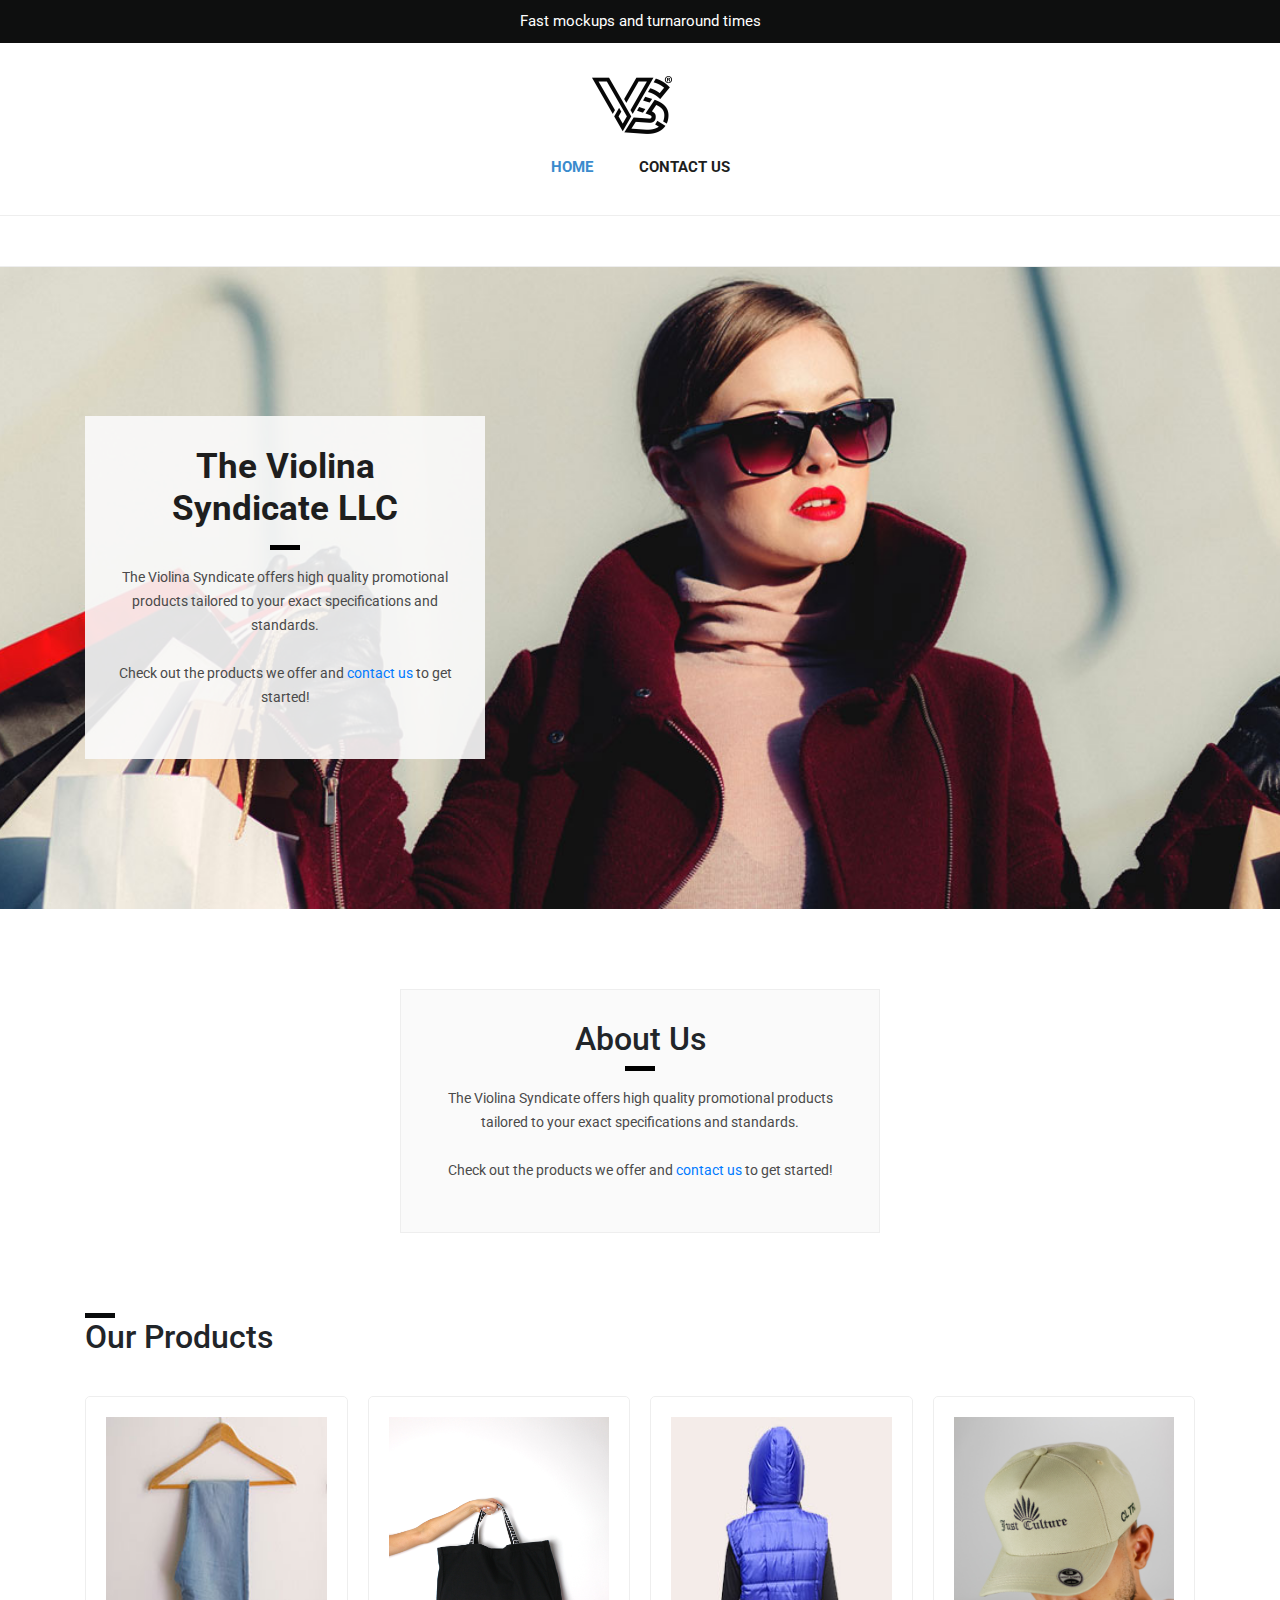
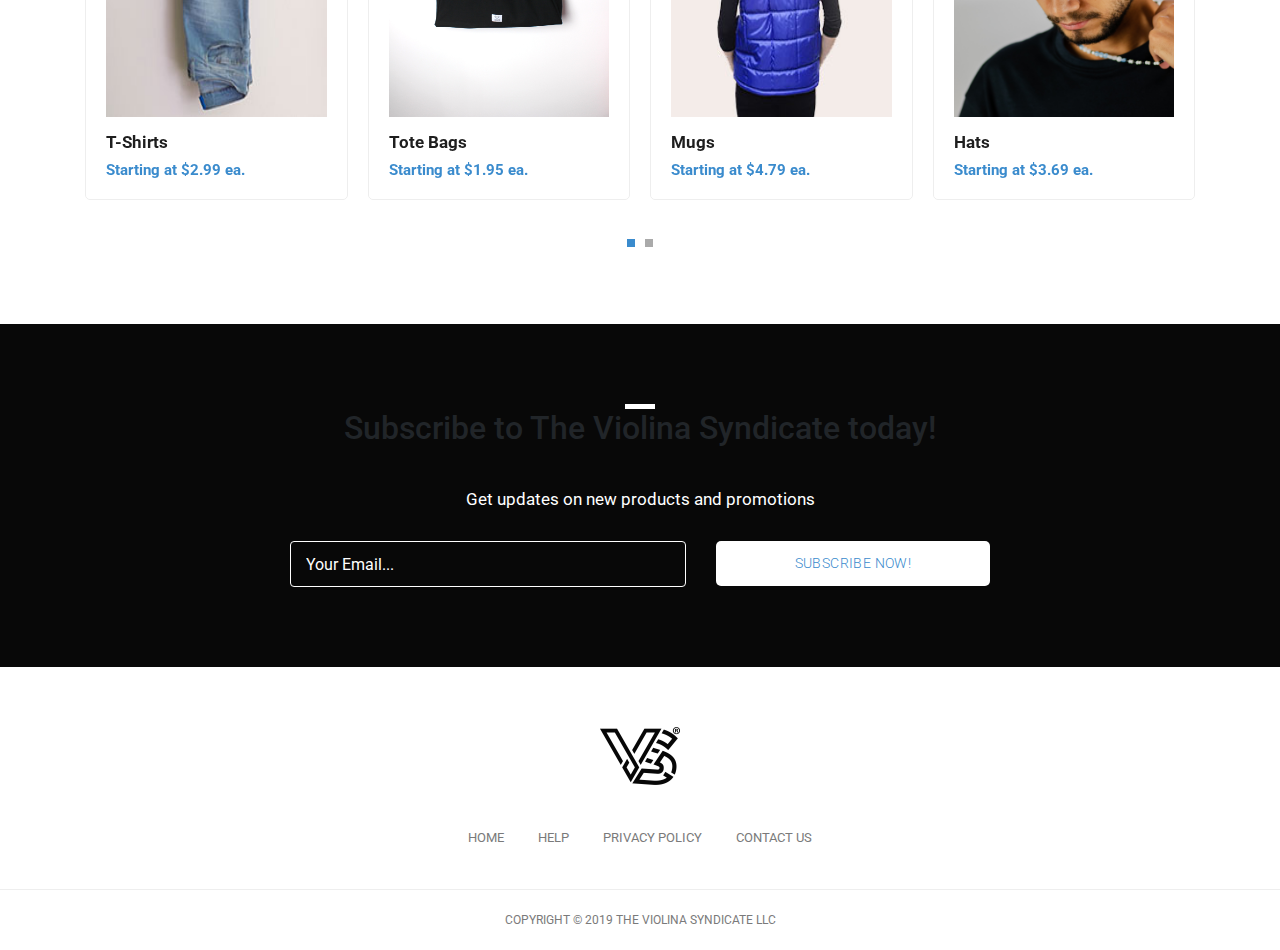
==== index.html @ 686347d3 "created about section" ====
<!DOCTYPE html>
<html lang="en">

  <head>

    <meta charset="utf-8">
    <meta name="viewport" content="width=device-width, initial-scale=1, shrink-to-fit=no">
    <meta name="description" content="">
    <meta name="author" content="">
    <link href="https://fonts.googleapis.com/css?family=Roboto:100,300,400,500,700" rel="stylesheet">

    <title>The Violina Syndicate</title>

    <!-- Bootstrap core CSS -->
    <link href="vendor/bootstrap/css/bootstrap.min.css" rel="stylesheet">


    <!-- Additional CSS Files -->
    <link rel="stylesheet" href="assets/css/fontawesome.css">
    <link rel="stylesheet" href="assets/css/tooplate-main.css">
    <link rel="stylesheet" href="assets/css/owl.css">
<!--
Tooplate 2114 Pixie
https://www.tooplate.com/view/2114-pixie
-->
  </head>

  <body>
    
    <!-- Pre Header -->
    <div id="pre-header">
      <div class="container">
        <div class="row">
          <div class="col-md-12">
            <span>Fast mockups and turnaround times</span>
          </div>
        </div>
      </div>
    </div>

    <!-- Navigation -->
    <nav class="navbar navbar-expand-lg navbar-dark bg-dark static-top">
      <div class="container">
        <a class="navbar-brand" href="#"><img style="width:10; height: auto" class="mb-5" src="assets/images/vslogo.png" alt=""></a>
        <button class="navbar-toggler" type="button" data-toggle="collapse" data-target="#navbarResponsive" aria-controls="navbarResponsive" aria-expanded="false" aria-label="Toggle navigation">
          <span class="navbar-toggler-icon"></span>
        </button>
        <div class="collapse navbar-collapse" id="navbarResponsive">
          <ul class="navbar-nav ml-auto">
            <li class="nav-item active">
              <a class="nav-link" href="index.html">Home
                <span class="sr-only">(current)</span>
              </a>
            </li>
            <li class="nav-item">
              <a class="nav-link" href="contact.html">Contact Us</a>
            </li>
          </ul>
        </div>
      </div>
    </nav>

    <!-- Page Content -->
    <!-- Banner Starts Here -->
    <div class="banner">
      <div class="container">
        <div class="row">
          <div class="col-md-12">
            <div class="caption text-center">
              <h1>The Violina Syndicate LLC</h1>
              <div class="line-dec ml-auto mr-auto"></div>
              <p>The Violina Syndicate offers high quality promotional products tailored to your exact specifications and standards.
              <br><br>Check out the products we offer and <a href="contact.html">contact us</a> to get started!</p>
            </div>
          </div>
        </div>
      </div>
    </div>
    <!-- Banner Ends Here -->

        <!-- About Starts Here -->

    <div class="about-section text-center">
      <h2>About Us</h2>
      <div class="line-dec ml-auto mr-auto"></div>
      <p>The Violina Syndicate offers high quality promotional products tailored to your exact specifications and standards.
      <br><br>Check out the products we offer and <a href="contact.html">contact us</a> to get started!</p>
    </div>

        <!-- About Ends Here -->

    <!-- Featured Starts Here -->
    <div class="featured-items">
      <div class="container">
        <div class="row">
          <div class="col-md-12">
            <div class="section-heading">
              <div class="line-dec"></div>
              <h2>Our Products</h2>
            </div>
          </div>
          <div class="col-md-12">
            <div class="owl-carousel owl-theme">
              <a href="t-shirts.html">
                <div class="featured-item">
                  <img style="height:300px"src="assets/images/item-01.jpg" alt="Item 1">
                  <h4>T-Shirts</h4>
                  <h6>Starting at $2.99 ea.</h6>
                </div>
              </a>
              <a href="tote-bags.html">
                <div class="featured-item">
                  <img src="assets/images/item-02.jpg" alt="Item 2">
                  <h4>Tote Bags</h4>
                  <h6>Starting at $1.95 ea.</h6>
                </div>
              </a>
              <a href="mugs.html">
                <div class="featured-item">
                  <img src="assets/images/item-03.jpg" alt="Item 3">
                  <h4>Mugs</h4>
                  <h6>Starting at $4.79 ea.</h6>
                </div>
              </a>
              <a href="hats.html">
                <div class="featured-item">
                  <img src="assets/images/item-04.jpg" alt="Item 4">
                  <h4>Hats</h4>
                  <h6>Starting at $3.69 ea.</h6>
                </div>
              </a>
              <a href="hoodies.html">
                <div class="featured-item">
                  <img src="assets/images/item-05.jpg" alt="Item 5">
                  <h4>Hoodies</h4>
                  <h6>Starting at $5.29 ea.</h6>
                </div>
              </a>
              <a href="hydro-flasks.html">
                <div class="featured-item">
                  <img src="assets/images/item-06.jpg" alt="Item 6">
                  <h4>Hydro-Flasks</h4>
                  <h6>Starting at $5.29 ea.</h6>
                </div>
              </a>
              <a href="golf-balls.html">
                <div class="featured-item">
                  <img src="assets/images/item-07.jpg" alt="Item 7">
                  <h4>Golf Balls</h4>
                  <h6>Starting at $1.29 ea.</h6>
                </div>
              </a>
              <a href="sunglasses.html">
                <div class="featured-item">
                  <img src="assets/images/item-08.jpg" alt="Item 8">
                  <h4>Sunglasses</h4>
                  <h6>Starting at $0.89 ea.</h6>
                </div>
              </a>
            </div>
          </div>
        </div>
      </div>
    </div>
    <!-- Featred Ends Here -->


    <!-- Subscribe Form Starts Here -->
    <div class="subscribe-form">
      <div class="container">
        <div class="row">
          <div class="col-md-12">
            <div class="section-heading">
              <div class="line-dec"></div>
              <h2>Subscribe to The Violina Syndicate today!</h2>
            </div>
          </div>
          <div class="col-md-8 offset-md-2">
            <div class="main-content">
              <p>Get updates on new products and promotions</p>
              <div class="container">
                <form id="subscribe" action="" method="get">
                  <div class="row">
                    <div class="col-md-7">
                      <fieldset>
                        <input name="email" type="text" class="form-control" id="email" 
                        onfocus="if(this.value == 'Your Email...') { this.value = ''; }" 
                    	onBlur="if(this.value == '') { this.value = 'Your Email...';}"
                    	value="Your Email..." required="false">
                      </fieldset>
                    </div>
                    <div class="col-md-5">
                      <fieldset>
                        <button type="submit" id="form-submit" class="button">Subscribe Now!</button>
                      </fieldset>
                    </div>
                  </div>
                </form>
              </div>
            </div>
          </div>
        </div>
      </div>
    </div>
    <!-- Subscribe Form Ends Here -->


    
    <!-- Footer Starts Here -->
    <div class="footer">
      <div class="container">
        <div class="row">
          <div class="col-md-12">
            <div class="logo">
              <img src="assets/images/vslogo.png" alt="">
            </div>
          </div>
          <div class="col-md-12">
            <div class="footer-menu">
              <ul>
                <li><a href="#">Home</a></li>
                <li><a href="#">Help</a></li>
                <li><a href="#">Privacy Policy</a></li>
                <li><a href="contact.html">Contact Us</a></li>
              </ul>
            </div>
          </div>
        </div>
      </div>
    </div>
    <!-- Footer Ends Here -->


    <!-- Sub Footer Starts Here -->
    <div class="sub-footer">
      <div class="container">
        <div class="row">
          <div class="col-md-12">
            <div class="copyright-text">
              <p>Copyright &copy; 2019 The Violina Syndicate LLC
            </div>
          </div>
        </div>
      </div>
    </div>
    <!-- Sub Footer Ends Here -->


    <!-- Bootstrap core JavaScript -->
    <script src="vendor/jquery/jquery.min.js"></script>
    <script src="vendor/bootstrap/js/bootstrap.bundle.min.js"></script>


    <!-- Additional Scripts -->
    <script src="assets/js/custom.js"></script>
    <script src="assets/js/owl.js"></script>


    <script language = "text/Javascript"> 
      cleared[0] = cleared[1] = cleared[2] = 0; //set a cleared flag for each field
      function clearField(t){                   //declaring the array outside of the
      if(! cleared[t.id]){                      // function makes it static and global
          cleared[t.id] = 1;  // you could use true and false, but that's more typing
          t.value='';         // with more chance of typos
          t.style.color='#fff';
          }
      }
    </script>


  </body>

</html>
---- assets/css/tooplate-main.css ----
/* 

Tooplate 2114 Pixie

https://www.tooplate.com/view/2114-pixie

*/

body {
	font-family: 'Roboto', sans-serif;
	transition: all 0.5s;
}
p {
	margin-bottom: 0px;
	font-size: 14px;
	color: #4a4a4a;
	line-height: 24px;
}
a {
	text-decoration: none!important;
}

.copyright-text {
	text-transform: uppercase;
}

.main-button a {
	background-color: #3a8bcd;
	border-radius: 5px;
	padding: 10px 15px;
	display: inline-block;
	color: #fff;
	font-size: 14px;
	text-transform: uppercase;
	font-weight: 300;
	letter-spacing: 0.4px;
	text-decoration: none;
	transition: all 0.5s;
}
.main-button a:hover {
	opacity: 0.7;
}
.section-heading {
	margin-top: 80px;
	margin-bottom: 40px;
}
.section-heading .line-dec {
	width: 30px;
	height: 5px;
	background-color: #090b0c;
}
.section-heading h1 {
	font-size: 22px;
	font-weight: 700;
	color: #1e1e1e;
	margin-top: 15px;
}

/* Pre Header Style */
#pre-header {
	background-color: #0e0f0f;
	text-align: center;
}
#pre-header span {
	color: #fff;
	font-size: 15px;
	padding: 10px 0px;
	display: inline-block;
}

/* Header Style */
.navbar .navbar-brand {
	text-align: center;
	width: 100%;
	position: relative;
	padding: 25px 0px;
}
.bg-dark {
	background-color: #fff!important;
	border-bottom: 1px solid #eee;
}
#navbarResponsive {
	z-index: 999;
	position: absolute;
	left: 50%;
	top: 105px;
	transform: translateX(-50%);
}
.navbar-dark .navbar-nav .nav-item {
	margin: 0px 15px;
}
.navbar-dark .navbar-nav .nav-link {
	text-transform: uppercase;
	font-size: 15px;
	font-weight: 700;
	color: #1e1e1e;
	transition: all 0.5s;
}
.navbar-dark .navbar-nav .nav-link:hover,
.navbar-dark .navbar-nav .active>.nav-link,
.navbar-dark .navbar-nav .nav-link.active,
.navbar-dark .navbar-nav .nav-link.show,
.navbar-dark .navbar-nav .show>.nav-link {
	color: #3a8bcd;
}
.navbar:after {
	width: 100%;
	height: 1px;
	background-color: #eee;
	content: '';
	position: absolute;
	left: 0;
	bottom: -52px;
}
.navbar-dark .navbar-toggler-icon {
	background-image: none;
}
.navbar-dark .navbar-toggler {
	border-color: #3a8bcd;
	background-color: #3a8bcd;	
	height: 50px;
	outline: none;
}
.navbar-dark .navbar-toggler-icon:after {
	content: '\f0c9';
	color: #FFF;
	font-size: 22px;
	line-height: 30px;
	font-family: 'FontAwesome';
}
/* Banner Style */
.banner {
	margin-top: 50px;
	background-image: url(../images/banner-bg.jpg);
	background-size: cover;
	background-repeat: no-repeat;
	padding: 150px 0px;
	background-position: center center;
}
.banner .caption {
	background-color: rgba(250,250,250,0.9);
	padding: 30px;
	max-width: 400px;
}
.banner .caption h1 {
	margin-top: 0px;
	margin-bottom: 15px;
	font-size: 35px;
	font-weight: 700;
	color: #1e1e1e;

}
.banner .caption .line-dec {
	width: 30px;
	height: 5px;
	background-color: #000000;

}
.banner .caption p {
	margin-top: 15px;
	margin-bottom: 20px;
}

/* About Style */
.about-section {
	background-color: rgba(248, 248, 248, 0.7);
	padding: 30px;
	margin-right: 400px;
	margin-left: 400px;
	margin-top: 80px;
	border: 1px solid #eee;
}
.about-section h1 {
	margin-top: 0px;
	margin-bottom: 15px;
	font-size: 35px;
	font-weight: 700;
	color: #1e1e1e;

}
.about-section .line-dec {
	width: 30px;
	height: 5px;
	background-color: #000000;

}
.about-section p {
	margin-top: 15px;
	margin-bottom: 20px;
}

/* Featured Style */
.featured-items {
	margin-bottom: 70px;
}
.featured-item {
	border-radius: 5px;
	border: 1px solid #eee;
	padding: 20px;
	transition: all 0.5s;
}
.featured-item:hover {
	opacity: 0.9;
}
.featured-item img {
	width: 230px;
	height:300px
}
.featured-item h4 {
	font-size: 17px;
	font-weight: 700;
	color: #1e1e1e;
	margin-top: 15px;
	transition: all 0.5s;
}
.featured-item:hover h4 {
	color: #3a8bcd;
}
.featured-item h6 {
	color: #3a8bcd;
	font-size: 15px;
	font-weight: 700;
	margin-bottom: 0px;
}
.owl-theme .owl-dots {
	text-align: center;
	margin-top: 30px;
}
.owl-theme .owl-dots .owl-dot {
	outline: none;
}
.owl-theme .owl-dots .active span {
	background-color: #3a8bcd!important;
}
.owl-theme .owl-dots .owl-dot span {
	background-color: #aaa;
	width: 8px;
	height: 8px;
	display: inline-block;
	margin: 0px 5px;
	outline: none;
}



/* Subscribe Style */
.subscribe-form {
	background-color: #080808;
	padding: 80px 0px;
	text-align: center;
}
.subscribe-form .section-heading  {
	margin-top: 0px;
}
.subscribe-form .section-heading h1 {
	color: #fff;
}
.subscribe-form .section-heading .line-dec {
	background-color: #fff;
	margin: 0 auto;
}
.subscribe-form .main-content p {
	font-size: 17px;
	color: #fff;
	margin-bottom: 30px;
}
.subscribe-form .main-content form  {
	color: #fff;
	display: inline;
}
.subscribe-form .main-content form input {
	display: inline;
}
.subscribe-form .main-content form input {
	width: 100%;
	height: 46px;
	border: 1px solid #fff;
	background-color: transparent;
	padding-left: 15px;
	color: #fff;
	outline: none;
}
.subscribe-form .main-content form button:focus {
	color: #fff!important;
}
.subscribe-form .main-content form button {
	width: 100%;
	height: 45px;
	cursor: pointer;
	background-color: #fff;
	outline: none;
	border-radius: 5px;
	padding: 10px 15px;
	display: inline-block;
	color: #3a8bcd;
	font-size: 14px;
	text-transform: uppercase;
	font-weight: 300;
	letter-spacing: 0.4px;
	text-decoration: none;
	transition: all 0.5s;
	box-shadow: none;
	border: none;
}


/* Footer Style */
.footer {
	text-align: center;
}
.footer ul {
	padding: 0px;
	margin: 0px;
}
.footer ul li {
	list-style: none;
	display: inline-block;
}
.footer .logo img {
	max-width: 100%;
	margin-top: 60px;
	margin-bottom: 40px;
}
.footer .footer-menu {
	margin-bottom: 40px;
}
.footer .footer-menu ul li {
	margin: 0px 15px;
}
.footer .footer-menu a {
	font-size: 13px;
	color: #7a7a7a;
	text-transform: uppercase;
	transition: all 0.5s;
}
.footer .footer-menu a:hover {
	color: #3a8bcd;
	text-decoration: none;
}
.footer .social-icons {
	margin-bottom: 60px;
}
.footer .social-icons ul li {
	margin: 0px 10px;
}
.footer .social-icons a {
	width: 32px;
	height: 32px;
	color: #fff;
	background-color: #aaa;
	text-align: center;
	display: inline-block;
	line-height: 33px;
	border-radius: 50%;
	font-size: 13px;
	transition: all 0.5s;
}
.footer .social-icons a:hover {
	background-color: #3a8bcd;
}

/* Sub Footer Style */
.sub-footer {
	border-top: 1px solid #eee;
	text-align: center;
}
.sub-footer p {
	font-size: 12px;
	color: #7a7a7a;
	line-height: 60px;
}
.sub-footer a {
	color: #3a8bcd;
	text-decoration: none;
}

/* Featured Page Style */
.featured-page {
	margin-top: 130px;
	margin-bottom: 40px;
}
.featured-page .section-heading {
	margin-top: 0px;
	margin-bottom: 0px;
}
.featured-page #filters {
	margin-top: 15px;
	text-align: right;
}
.featured .featured-item {
	margin-bottom: 30px;
	text-decoration: none;
}
.featured .featured-item h4 {
	transition: all 0.5s;
}
.featured .featured-item:hover h4 {
	color: #3a8bcd;
}
#filter button {
	outline: none;
}
#filter .btn-primary.focus,
.btn-primary:focus {
	color: #3a8bcd!important;
	box-shadow: none!important;
}
#filters .btn-primary {
	color: #1e1e1e;
	border: none;
	font-size: 15px;
	font-weight: 700;
	background-color: transparent;
}
/* Isotope Transitions
------------------------------- */
.isotope,
.isotope .item {
  -webkit-transition-duration: 0.8s;
     -moz-transition-duration: 0.8s;
      -ms-transition-duration: 0.8s;
       -o-transition-duration: 0.8s;
          transition-duration: 0.8s;
}

.isotope {
  -webkit-transition-property: height, width;
     -moz-transition-property: height, width;
      -ms-transition-property: height, width;
       -o-transition-property: height, width;
          transition-property: height, width;
}

.isotope .item {
  -webkit-transition-property: -webkit-transform, opacity;
     -moz-transition-property:    -moz-transform, opacity;
      -ms-transition-property:     -ms-transform, opacity;
       -o-transition-property:         top, left, opacity;
          transition-property:         transform, opacity;
}

.page-navigation ul {
	text-align: center;
	border-top: 1px solid #eee;
	padding: 30px  0px 0px 0px;
	margin: 0px 0px 80px 0px;
}
.page-navigation ul li {
	display: inline-block;
}
.page-navigation ul li a {
	width: 40px;
	height: 40px;
	display: inline-block;
	text-align: center;
	line-height: 38px;
	border: 1px solid #eee;
	border-radius: 5px;
	font-weight: 700;
	color: #1e1e1e;
	font-size: 15px;
	text-decoration: none;
	transition: all 0.5s;
}
.page-navigation ul li a:hover,
.page-navigation ul li.current-page a {
	background-color: #3a8bcd;
	border-color: #3a8bcd;
	color: #fff;
}



/* Single Product Style */
.single-product .product-slider {
	padding: 20px;
	border: 1px solid #eee!important;
	border-radius: 5px;
}
.flexslider {
	border: none!important;
}
#carousel {
	margin-top: 20px;
}
#carousel .slides li {
	width: 120px!important;
}

#carousel .slides img {
	width: 120px!important;
	height: 180px;
}

.single-product .right-content h4 {
	font-size: 17px;
	font-weight: 700;
	margin-top: 0px;
}
.single-product .right-content h6 {
	color: #3a8bcd;
	font-size: 17px;
	font-weight: 700;
	margin-top: 10px;
}
.single-product .right-content p {
	margin-top: 20px;
	margin-bottom: 30px;
	width: 400px
}
.single-product .right-content span {
	font-size: 14px;
	color: #3a8bcd;
	font-weight: 500;
	display: inline-block;
	margin-bottom: 15px;
}
.single-product .right-content label {
	font-size: 14px;
	color: #4a4a4a;
}
.single-product .right-content .quantity-text {
	margin-left: 10px;
	width: 44px;
	height: 44px;
	line-height: 42px;
	font-size: 14px;
	font-weight: 700;
	color: #4a4a4a;
	display: inline-block;
	text-align: center;
	outline: none;
	border: 1px solid #eee;
}
.single-product .right-content .button {
	margin-left: 15px;
	cursor: pointer;
	background-color: #3a8bcd;
	outline: none;
	border-radius: 5px;
	padding: 10px 15px;
	display: inline-block;
	color: #fff;
	font-size: 14px;
	text-transform: uppercase;
	font-weight: 300;
	letter-spacing: 0.4px;
	text-decoration: none;
	transition: all 0.5s;
	box-shadow: none;
	border: none;
}
.single-product .right-content .down-content span {
	margin-bottom: 0px;
	display: inline-block;
	margin-left: 8px;
	color: #aaa;
}
.single-product .right-content .down-content span a {
	color: #aaa;
	font-weight: 400;
	margin-left: 4px;
	transition: all 0.5s;
}
.single-product .right-content .down-content span a:hover {
	color: #3a8bcd;
}
.single-product .right-content .down-content span a:hover i {
	background-color: #3a8bcd;
}
.single-product .right-content .down-content span a i {
	transition: all 0.5s;
	background-color: #aaa;
	width: 26px;
	height: 26px;
	display: inline-block;
	text-align: center;
	line-height: 26px;
	border-radius: 50%;
	color: #fff;
	font-size: 12px;
	margin-right: 5px;
}
.single-product .right-content .down-content .categories {
	border-top: 1px solid #eee;
	margin-top: 30px;
	padding: 10px 0px;
}
.single-product .right-content .down-content .share {
	border-top: 1px solid #eee;
	padding: 10px 0px;
}
.single-product .right-content .down-content h6 {
	font-size: 14px;
	color: #4a4a4a;
	font-weight: 400;
}



/* About Us Style */
.about-page {
	margin-top: 50px;
    margin-bottom: 80px;
}
.about-page .right-content h4 {
	font-size: 17px;
	font-weight: 700;
	margin-top: 0px;
	margin-bottom: 20px;
}
.about-page .left-image img {
	max-width: 100%;
}
.about-page .right-content span {
	display: inline-block;
	margin-left: 8px;
}
.about-page .right-content span a i {
	transition: all 0.5s;
	background-color: #aaa;
	width: 26px;
	height: 26px;
	display: inline-block;
	text-align: center;
	line-height: 26px;
	border-radius: 50%;
	color: #fff;
	font-size: 12px;
	margin-right: 5px;
}
.about-page .right-content .share {
	margin-top: 20px;
	border-top: 1px solid #eee;
	padding: 15px 0px;
}
.about-page .right-content h6 {
	font-size: 14px;
	color: #4a4a4a;
	font-weight: 400;
}
.about-page .right-content span a:hover i {
	background-color: #3a8bcd;
}




/* Contact Page Style */
.contact-page {
	margin-top: 50px;
    margin-bottom: 80px;
}
.contact-page .right-content input,
.contact-page .right-content textarea {
	border-radius: 0px;
	outline: none;
	box-shadow: none;
	font-size: 14px;
	margin-bottom: 30px;
}
.contact-page .right-content input {
	height: 44px;
	line-height: 44px;
}
.contact-page .right-content textarea {
	height: 200px;
	max-height: 280px;
}
.contact-page .right-content span {
	display: inline-block;
	margin-left: 8px;
}
.contact-page .right-content span a i {
	transition: all 0.5s;
	background-color: #aaa;
	width: 26px;
	height: 26px;
	display: inline-block;
	text-align: center;
	line-height: 26px;
	border-radius: 50%;
	color: #fff;
	font-size: 12px;
	margin-right: 5px;
}
.contact-page .right-content .share {
	margin-top: 30px;
	border-top: 1px solid #eee;
	padding: 15px 0px;
}
.contact-page .right-content h6 {
	font-size: 14px;
	color: #4a4a4a;
	font-weight: 400;
}
.contact-page .right-content span a:hover i {
	background-color: #3a8bcd;
}
.contact-page .right-content .button {
	cursor: pointer;
	background-color: #3a8bcd;
	outline: none;
	border-radius: 5px;
	padding: 10px 15px;
	display: inline-block;
	color: #fff;
	font-size: 14px;
	text-transform: uppercase;
	font-weight: 300;
	letter-spacing: 0.4px;
	text-decoration: none;
	transition: all 0.5s;
	box-shadow: none;
	border: none;
}






/* Responsive Style */
@media (max-width: 991px) {

	.banner {
		border-top: none;
		margin-top: 0px;
	}
	.navbar .navbar-brand {
		width: auto;
	}
	.navbar:after {
		display: none;
	}
	#navbarResponsive {
	    z-index: 99999;
	    position: absolute;
	    top: 96px;
	    width: 100%;
	    text-align: center;
	    background-color: rgba(250,250,250,0.95);
	    box-shadow: 0px 10px 10px rgba(0,0,0,0.1);
	}
	.navbar-dark .navbar-nav .nav-item {
		border-bottom: 1px solid #eee;
	}
	.navbar-dark .navbar-nav .nav-item:last-child {
		border-bottom: none;
	}
	.navbar-dark .navbar-nav .nav-link {
		padding: 15px 0px;
	}
	.featured-page #filters {
		text-align: right;
	} 
	.single-product .right-content {
		margin-top: 30px;
	}
	.about-page .right-content {
		margin-top: 30px;
	}
	.contact-page .right-content {
		margin-top: 30px;
	}
	.contact-page .right-content .col-md-6,
	.contact-page .right-content .col-md-12 {
		padding: 0px;
	}
	.featured-page {
		margin-top: 80px;
	}
	.about-page,
	.contact-page {
		margin-top: 0px;
	}

}

@media (max-width: 767px) {

	.subscribe-form .main-content form input.button {
		margin-top: 20px;
	}
	.featured-page #filters {
		margin-top: 15px;
		text-align: left;
	} 

}
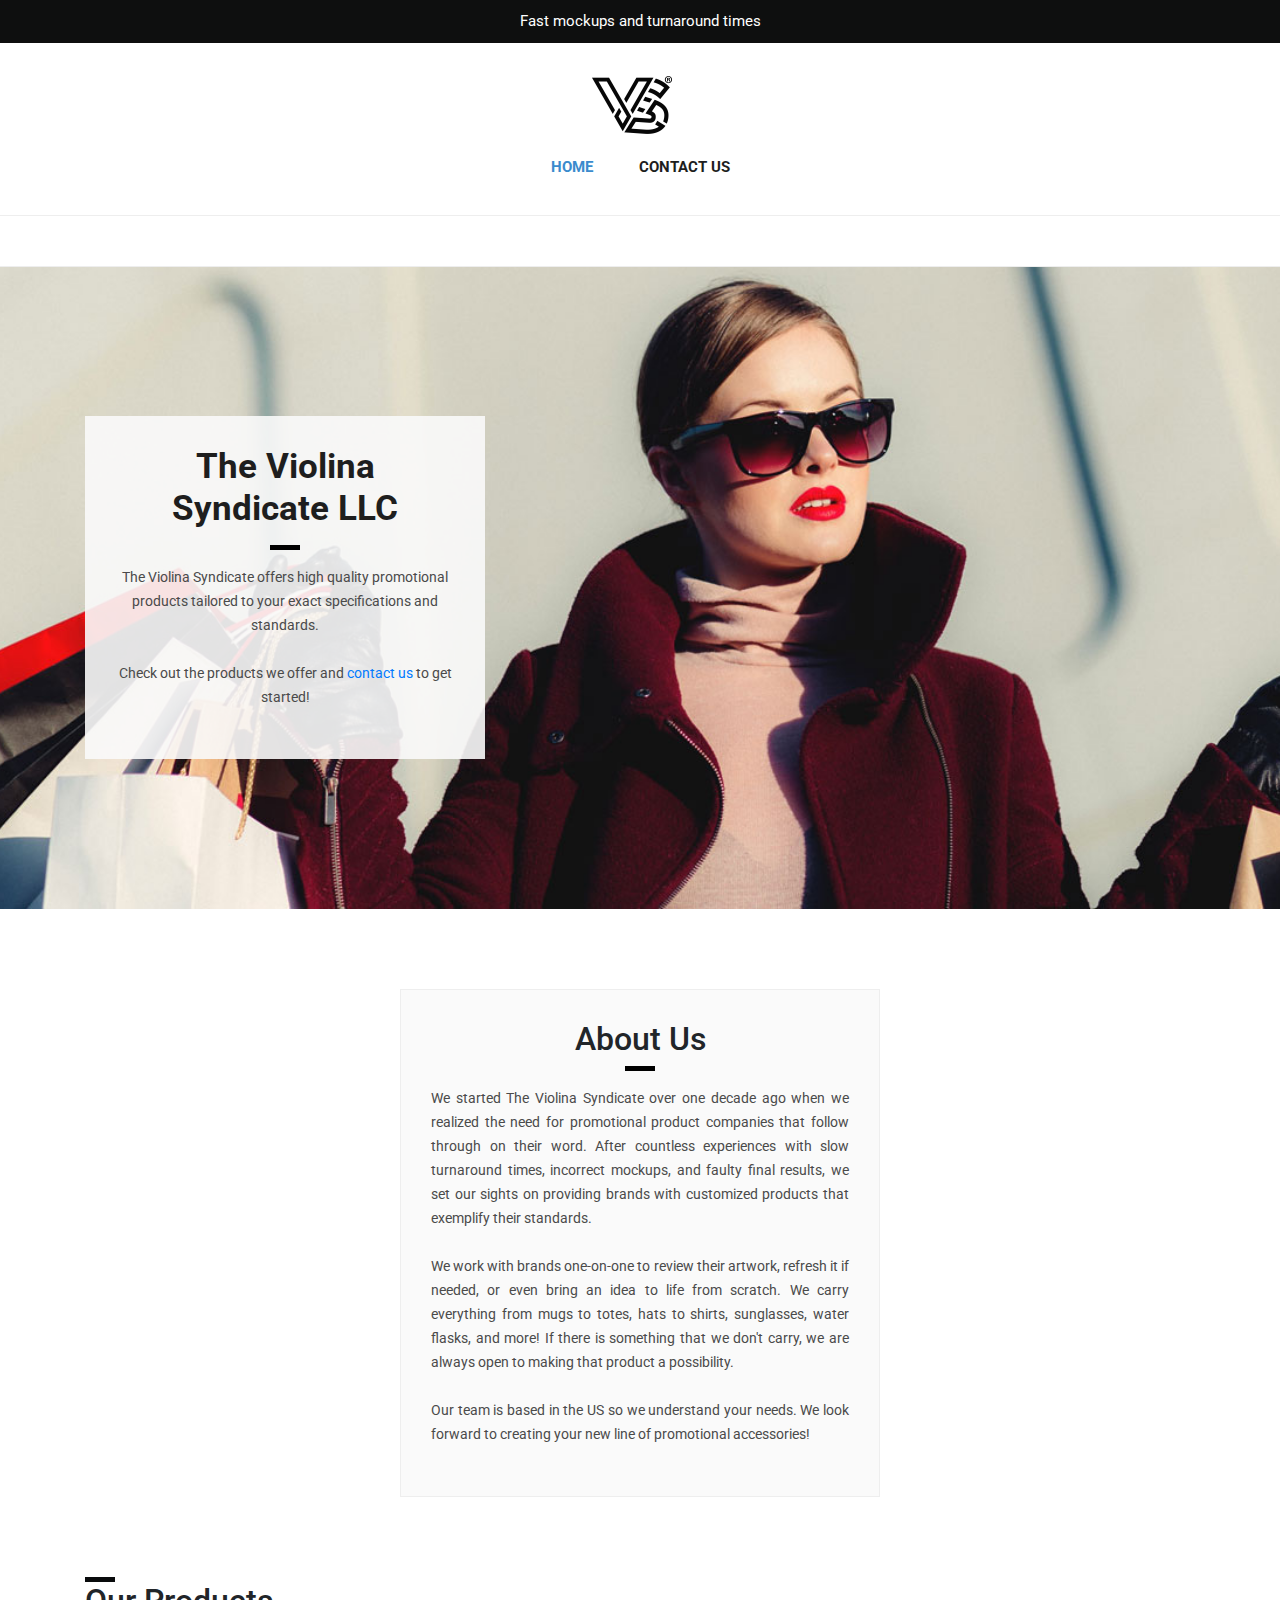
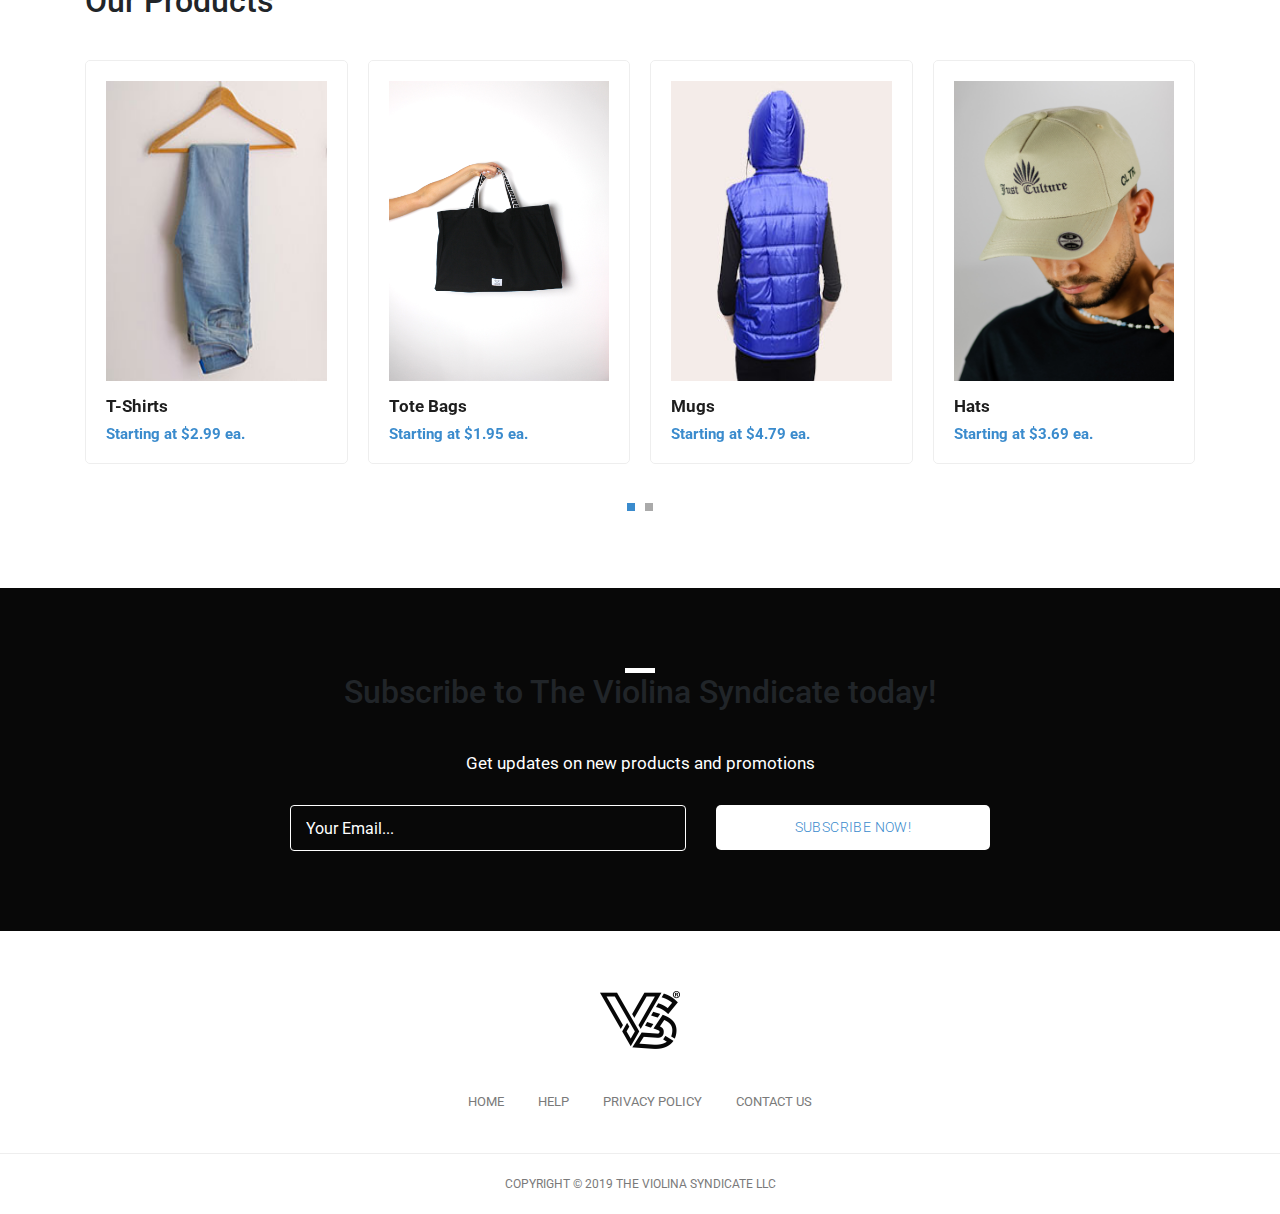
==== commit 8210c69e: "added about us text" ====
--- a/index.html
+++ b/index.html
@@ -83,8 +83,15 @@
     <div class="about-section text-center">
       <h2>About Us</h2>
       <div class="line-dec ml-auto mr-auto"></div>
-      <p>The Violina Syndicate offers high quality promotional products tailored to your exact specifications and standards.
-      <br><br>Check out the products we offer and <a href="contact.html">contact us</a> to get started!</p>
+      <p  class="text-justify">We started The Violina Syndicate over one decade ago when we realized the need for promotional product companies 
+        that follow through on their word. After countless experiences with slow turnaround times, incorrect mockups, and 
+        faulty final results, we set our sights on providing brands with customized products	that exemplify their standards.<br><br>
+        We work with brands one-on-one to review their artwork, refresh it if needed, or even bring an idea to life from scratch. 
+        We carry everything from mugs to totes, hats to shirts, sunglasses, water flasks, and more! If there is something that 
+        we don't carry, we are always open to making that product a possibility.<br><br>
+        Our team is based in the US so we understand your needs. We look forward to creating your new line of promotional 
+        accessories!
+      </p>
     </div>
 
         <!-- About Ends Here -->
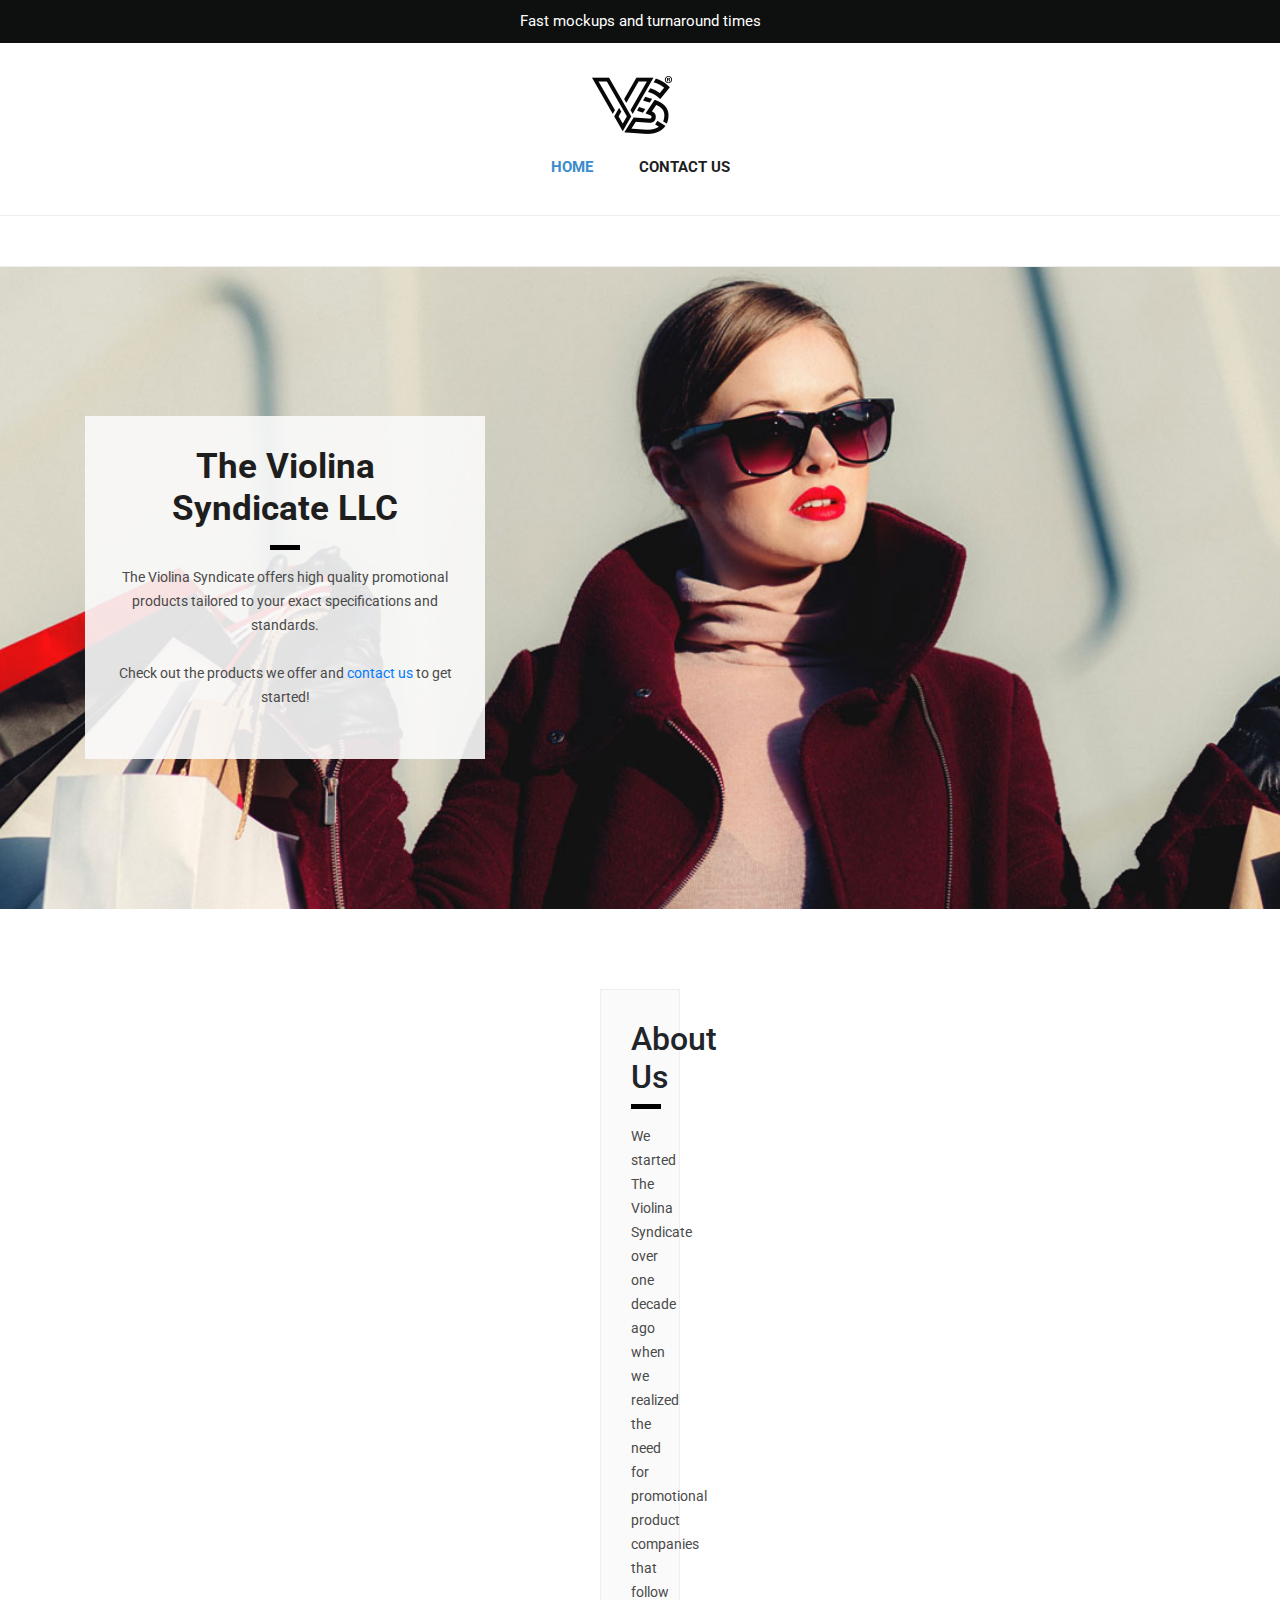
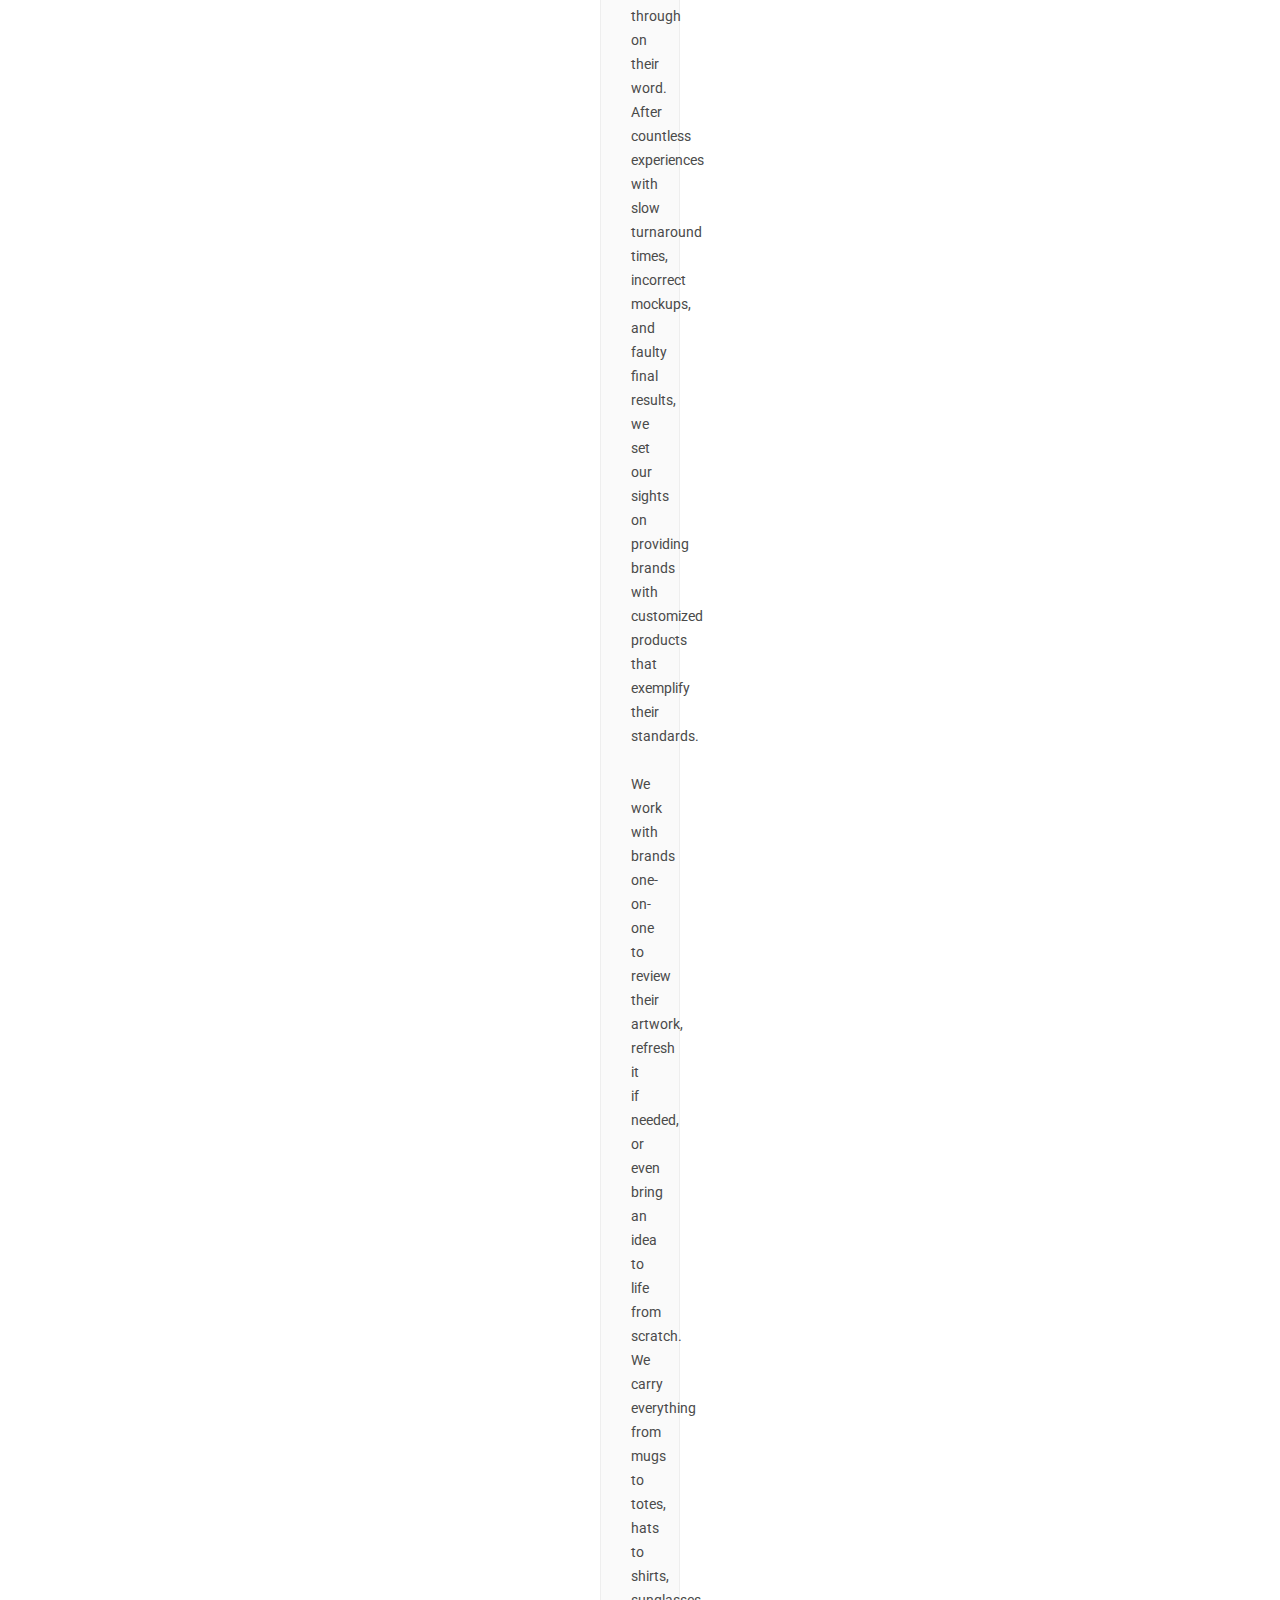
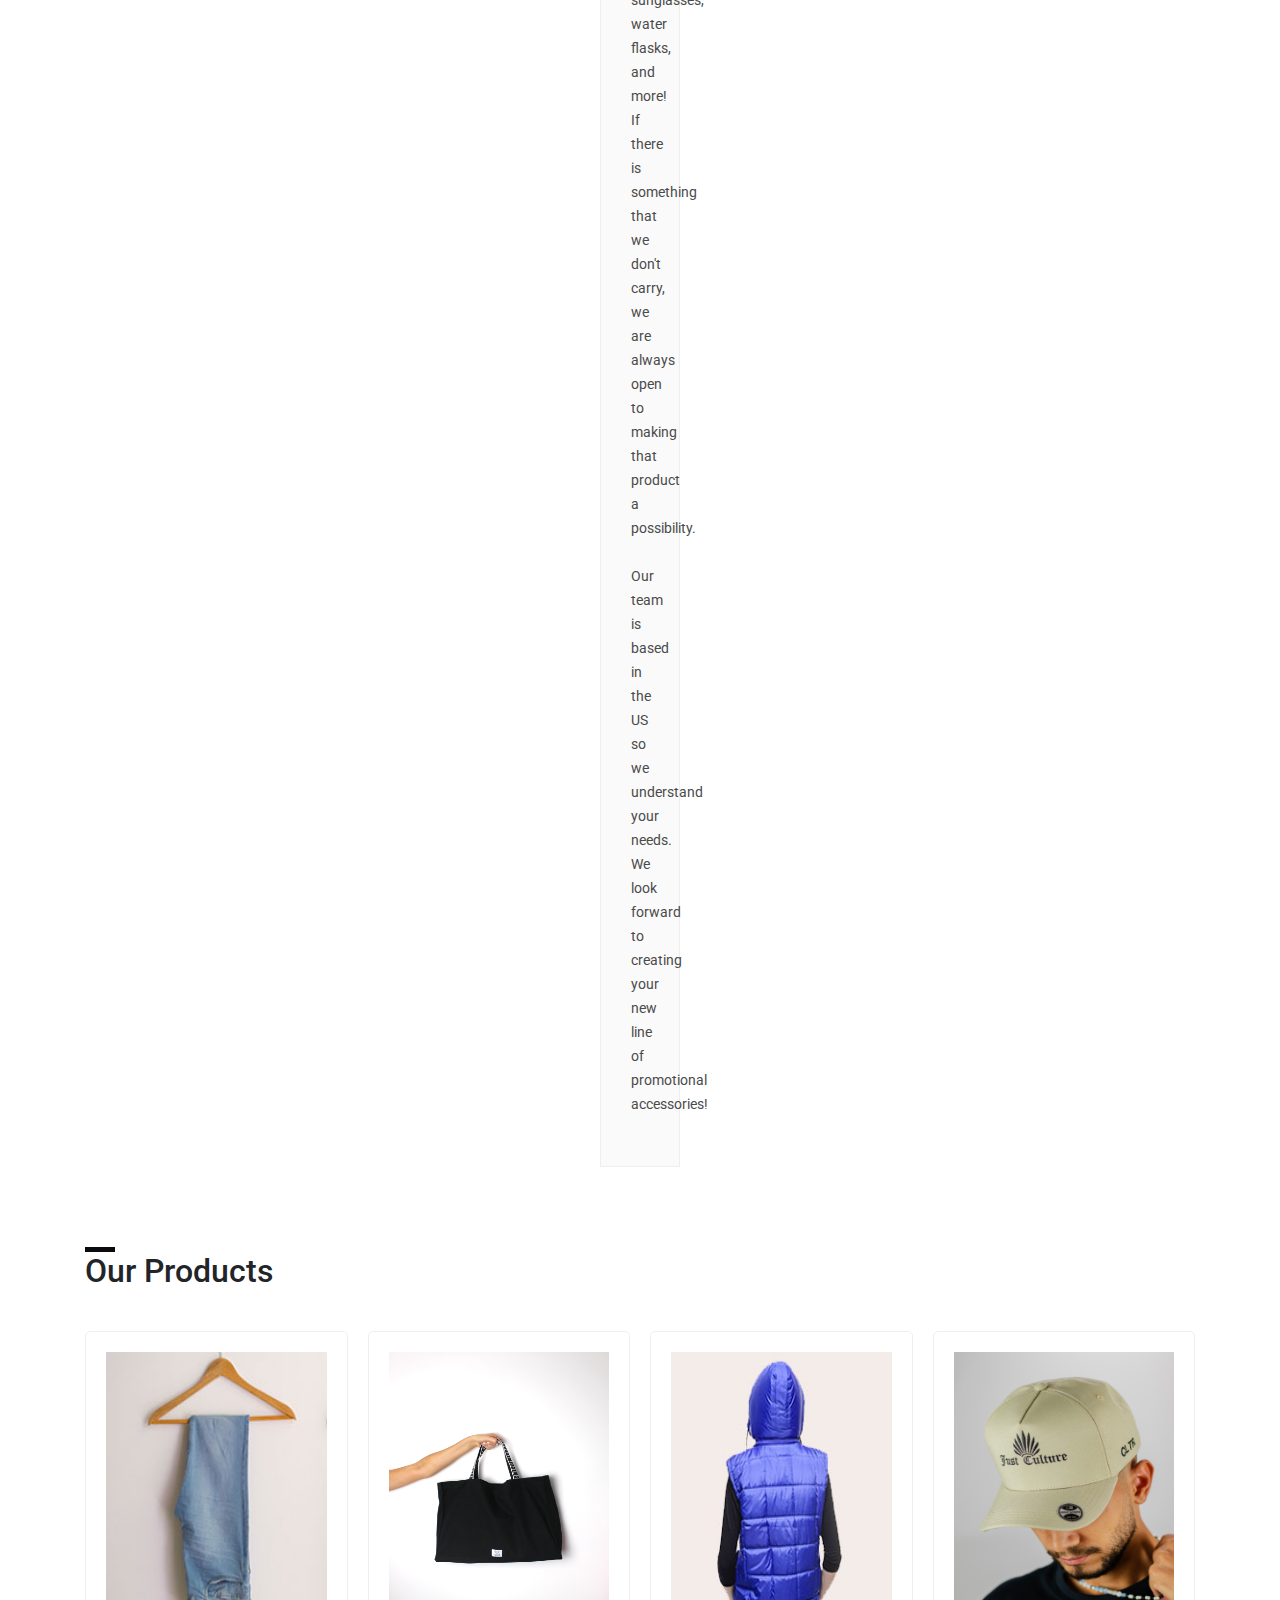
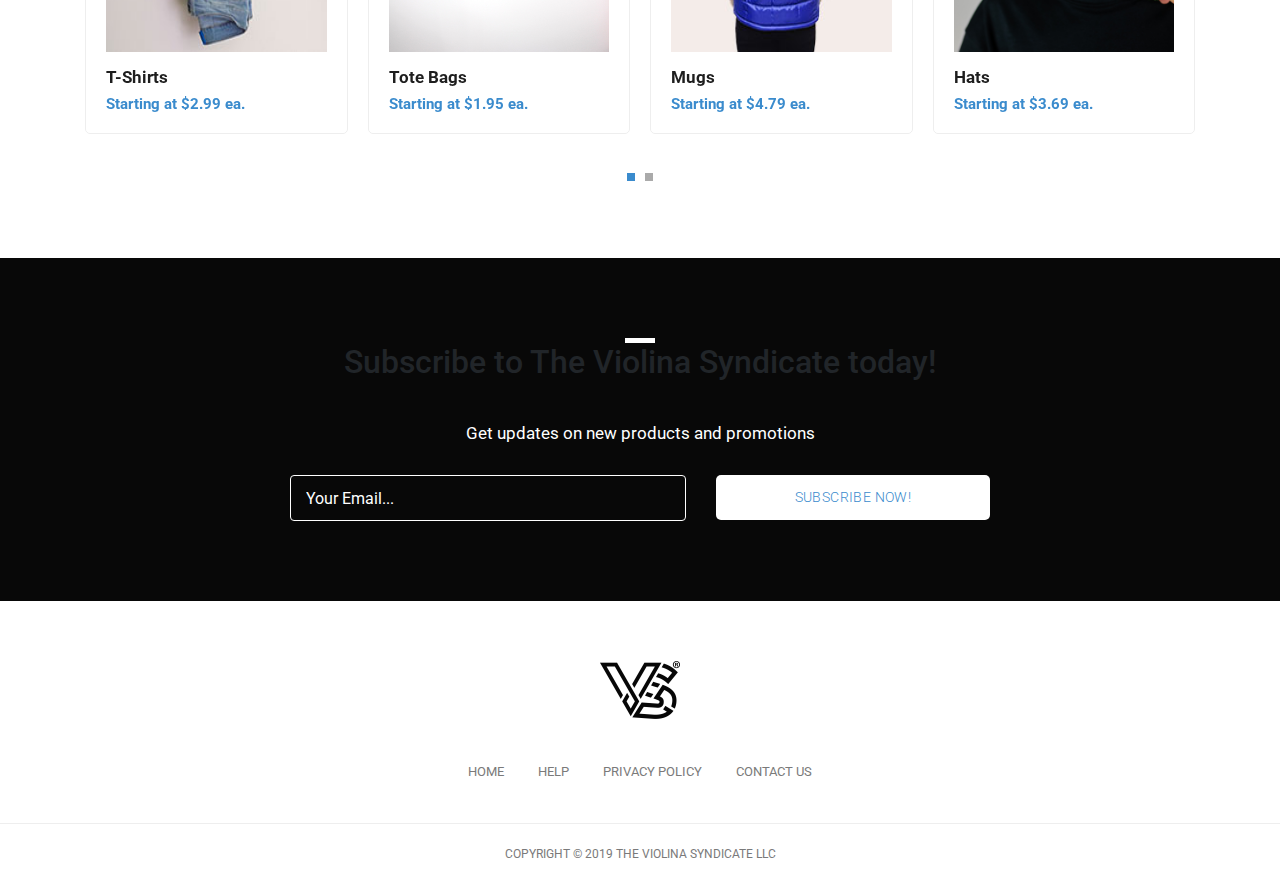
==== commit 8210e4cc: "meta tags" ====
--- a/index.html
+++ b/index.html
@@ -5,11 +5,13 @@
 
     <meta charset="utf-8">
     <meta name="viewport" content="width=device-width, initial-scale=1, shrink-to-fit=no">
-    <meta name="description" content="">
+    <meta name="description" content="The Violina Syndicate LLC is a custom promotional products supplier. We promose fast 
+      mockups and turnaround times.">
+    <meta name="keywords" content="The Violina Syndicate, Violina Syndicate LLC">
     <meta name="author" content="">
     <link href="https://fonts.googleapis.com/css?family=Roboto:100,300,400,500,700" rel="stylesheet">
 
-    <title>The Violina Syndicate</title>
+    <title>The Violina Syndicate LLC</title>
 
     <!-- Bootstrap core CSS -->
     <link href="vendor/bootstrap/css/bootstrap.min.css" rel="stylesheet">
--- a/assets/css/tooplate-main.css
+++ b/assets/css/tooplate-main.css
@@ -162,11 +162,12 @@
 }
 
 /* About Style */
+
 .about-section {
 	background-color: rgba(248, 248, 248, 0.7);
 	padding: 30px;
-	margin-right: 400px;
-	margin-left: 400px;
+	margin-right: 600px;
+	margin-left: 600px;
 	margin-top: 80px;
 	border: 1px solid #eee;
 }
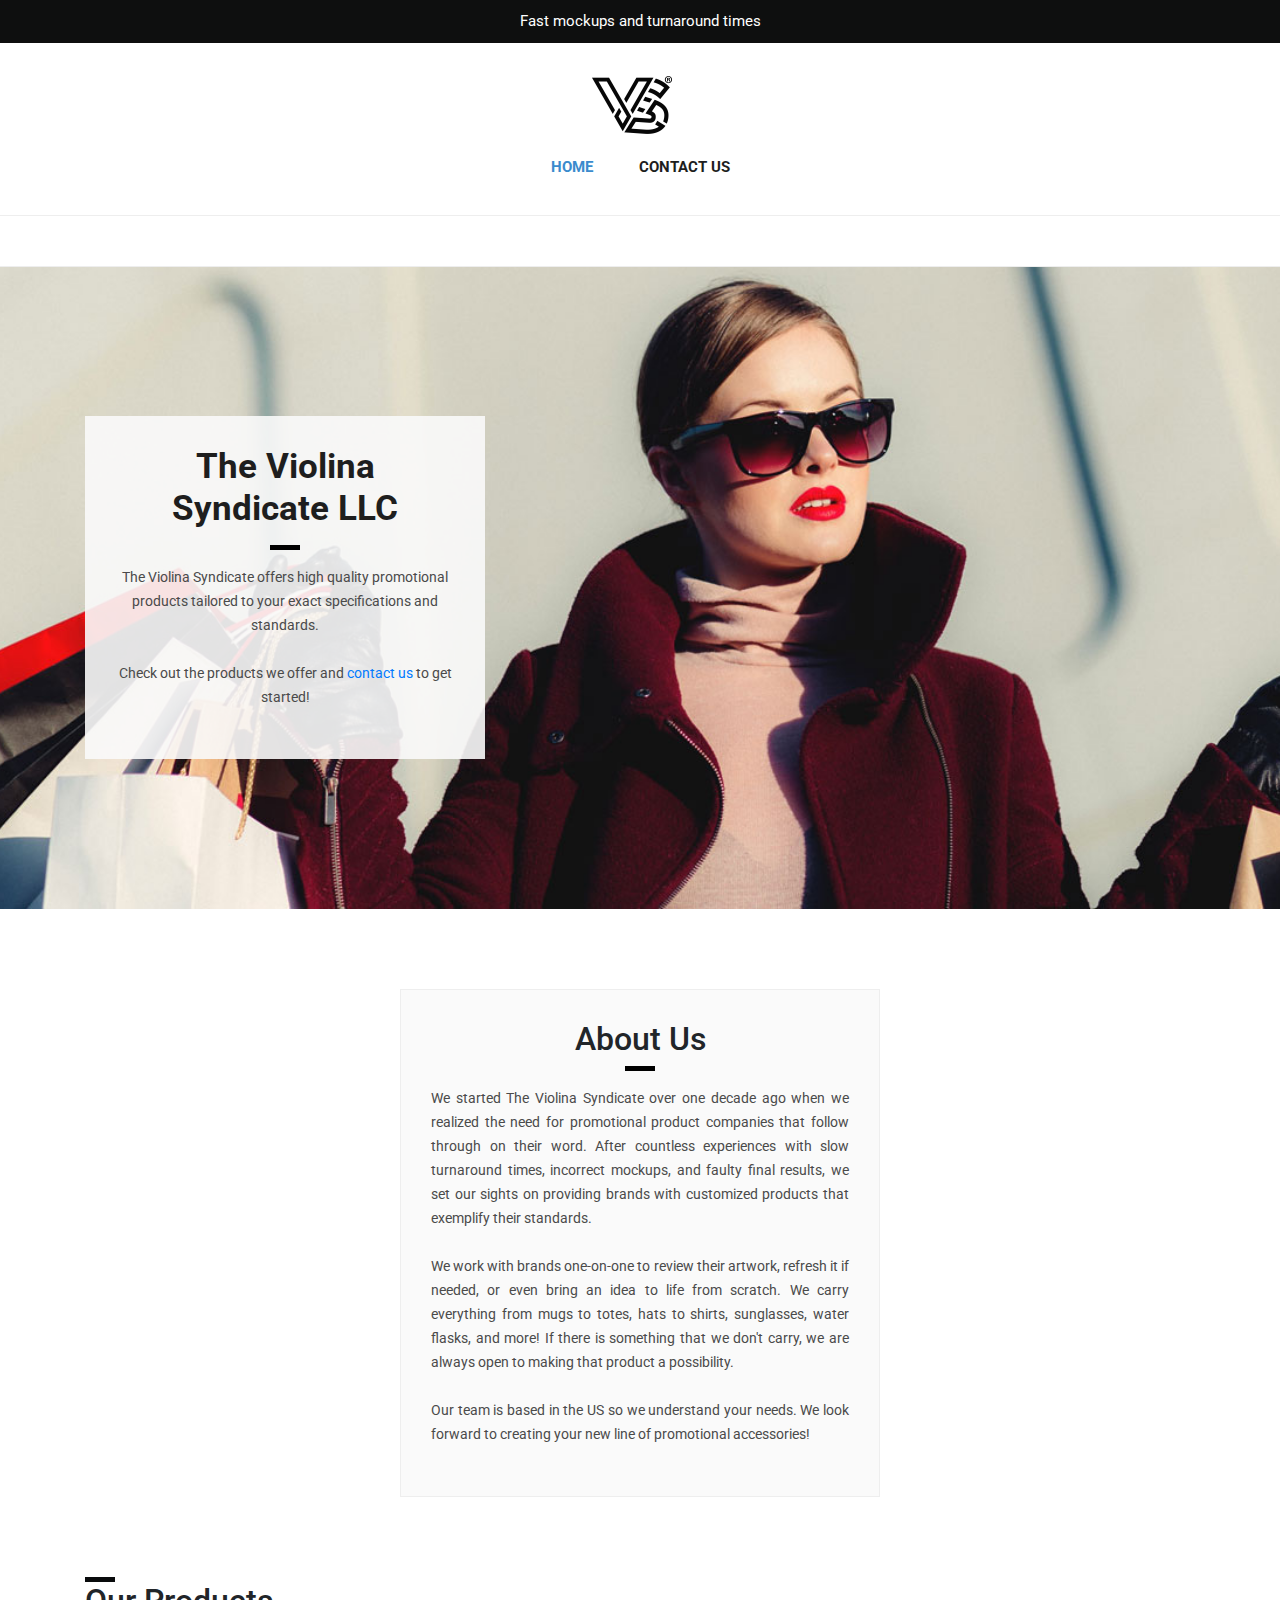
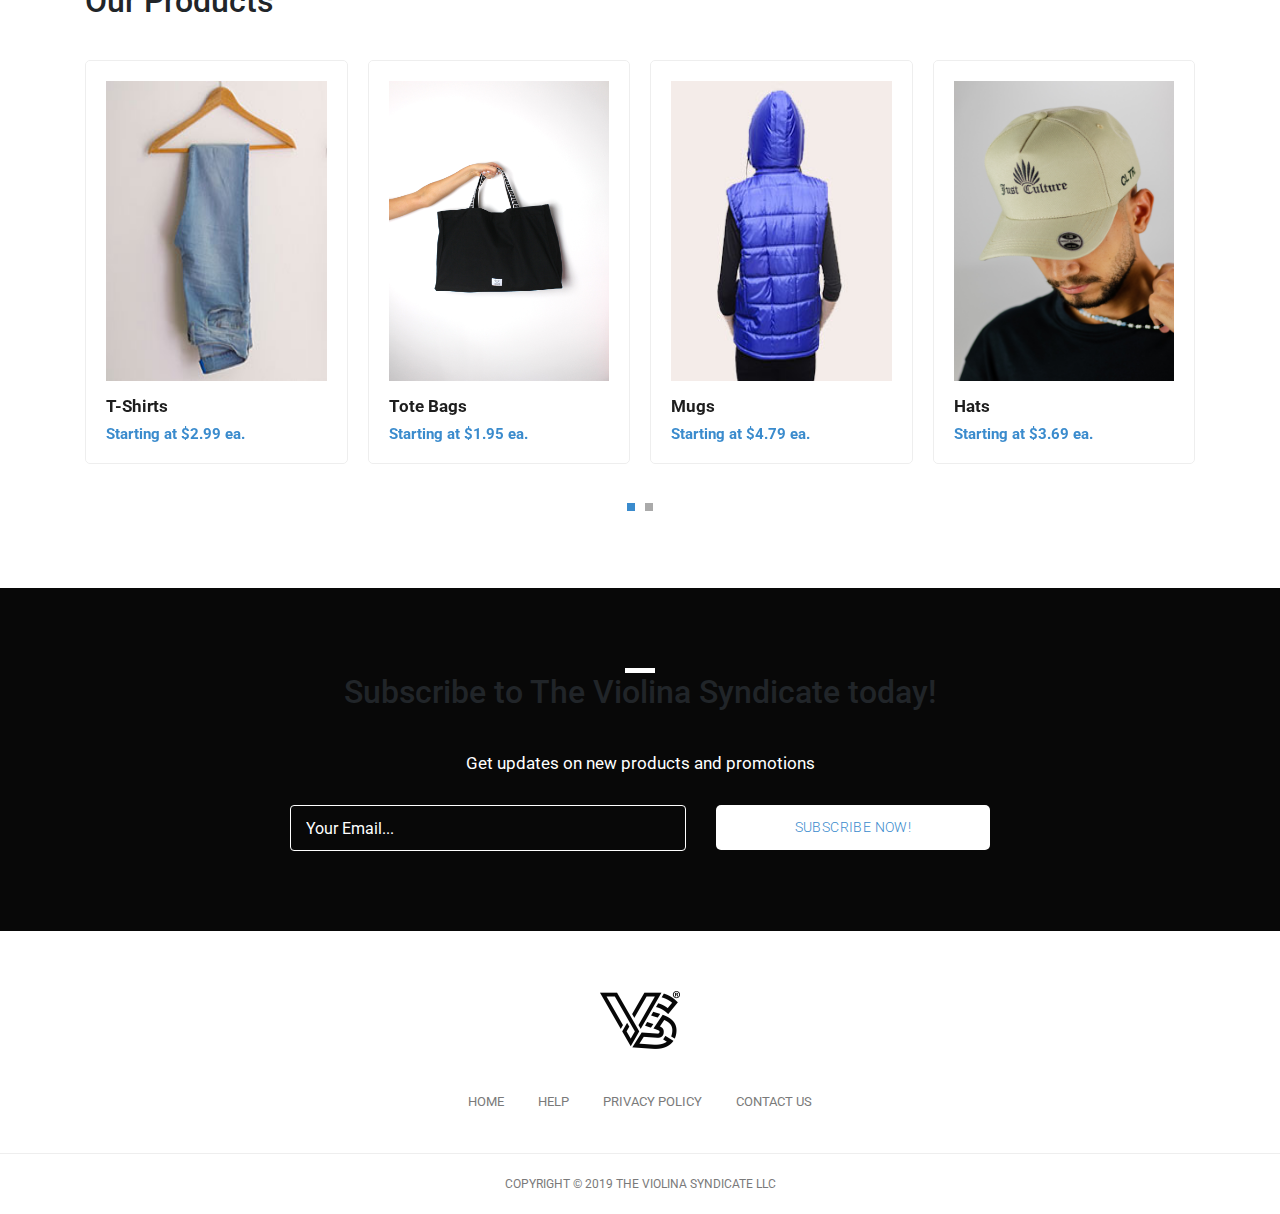
==== commit 443e12af: "google site verification" ====
--- a/index.html
+++ b/index.html
@@ -4,6 +4,7 @@
   <head>
 
     <meta charset="utf-8">
+    <meta name="google-site-verification" content="jpnhBQhWkBrzf3jFwd_VVnkBygNLF56T9Fyo5_hfa2U" />
     <meta name="viewport" content="width=device-width, initial-scale=1, shrink-to-fit=no">
     <meta name="description" content="The Violina Syndicate LLC is a custom promotional products supplier. We promose fast 
       mockups and turnaround times.">
--- a/assets/css/tooplate-main.css
+++ b/assets/css/tooplate-main.css
@@ -162,14 +162,45 @@
 }
 
 /* About Style */
-
-.about-section {
-	background-color: rgba(248, 248, 248, 0.7);
-	padding: 30px;
-	margin-right: 600px;
-	margin-left: 600px;
-	margin-top: 80px;
-	border: 1px solid #eee;
+@media (min-width: 1700px){
+	.about-section {
+		background-color: rgba(248, 248, 248, 0.7);
+		padding: 30px;
+		margin-right: 500px;
+		margin-left: 500px;
+		margin-top: 80px;
+		border: 1px solid #eee;
+	}
+}
+@media (max-width: 1699px){
+	.about-section {
+		background-color: rgba(248, 248, 248, 0.7);
+		padding: 30px;
+		margin-right: 400px;
+		margin-left: 400px;
+		margin-top: 80px;
+		border: 1px solid #eee;
+	}
+}
+@media (max-width: 1199px){
+	.about-section {
+		background-color: rgba(248, 248, 248, 0.7);
+		padding: 30px;
+		margin-right: 100px;
+		margin-left: 100px;
+		margin-top: 80px;
+		border: 1px solid #eee;
+	}
+}
+@media (max-width: 450px){
+	.about-section {
+		background-color: rgba(248, 248, 248, 0.7);
+		padding: 30px;
+		margin-right: 5px;
+		margin-left: 5px;
+		margin-top: 5px;
+		border: 1px solid #eee;
+	}
 }
 .about-section h1 {
 	margin-top: 0px;
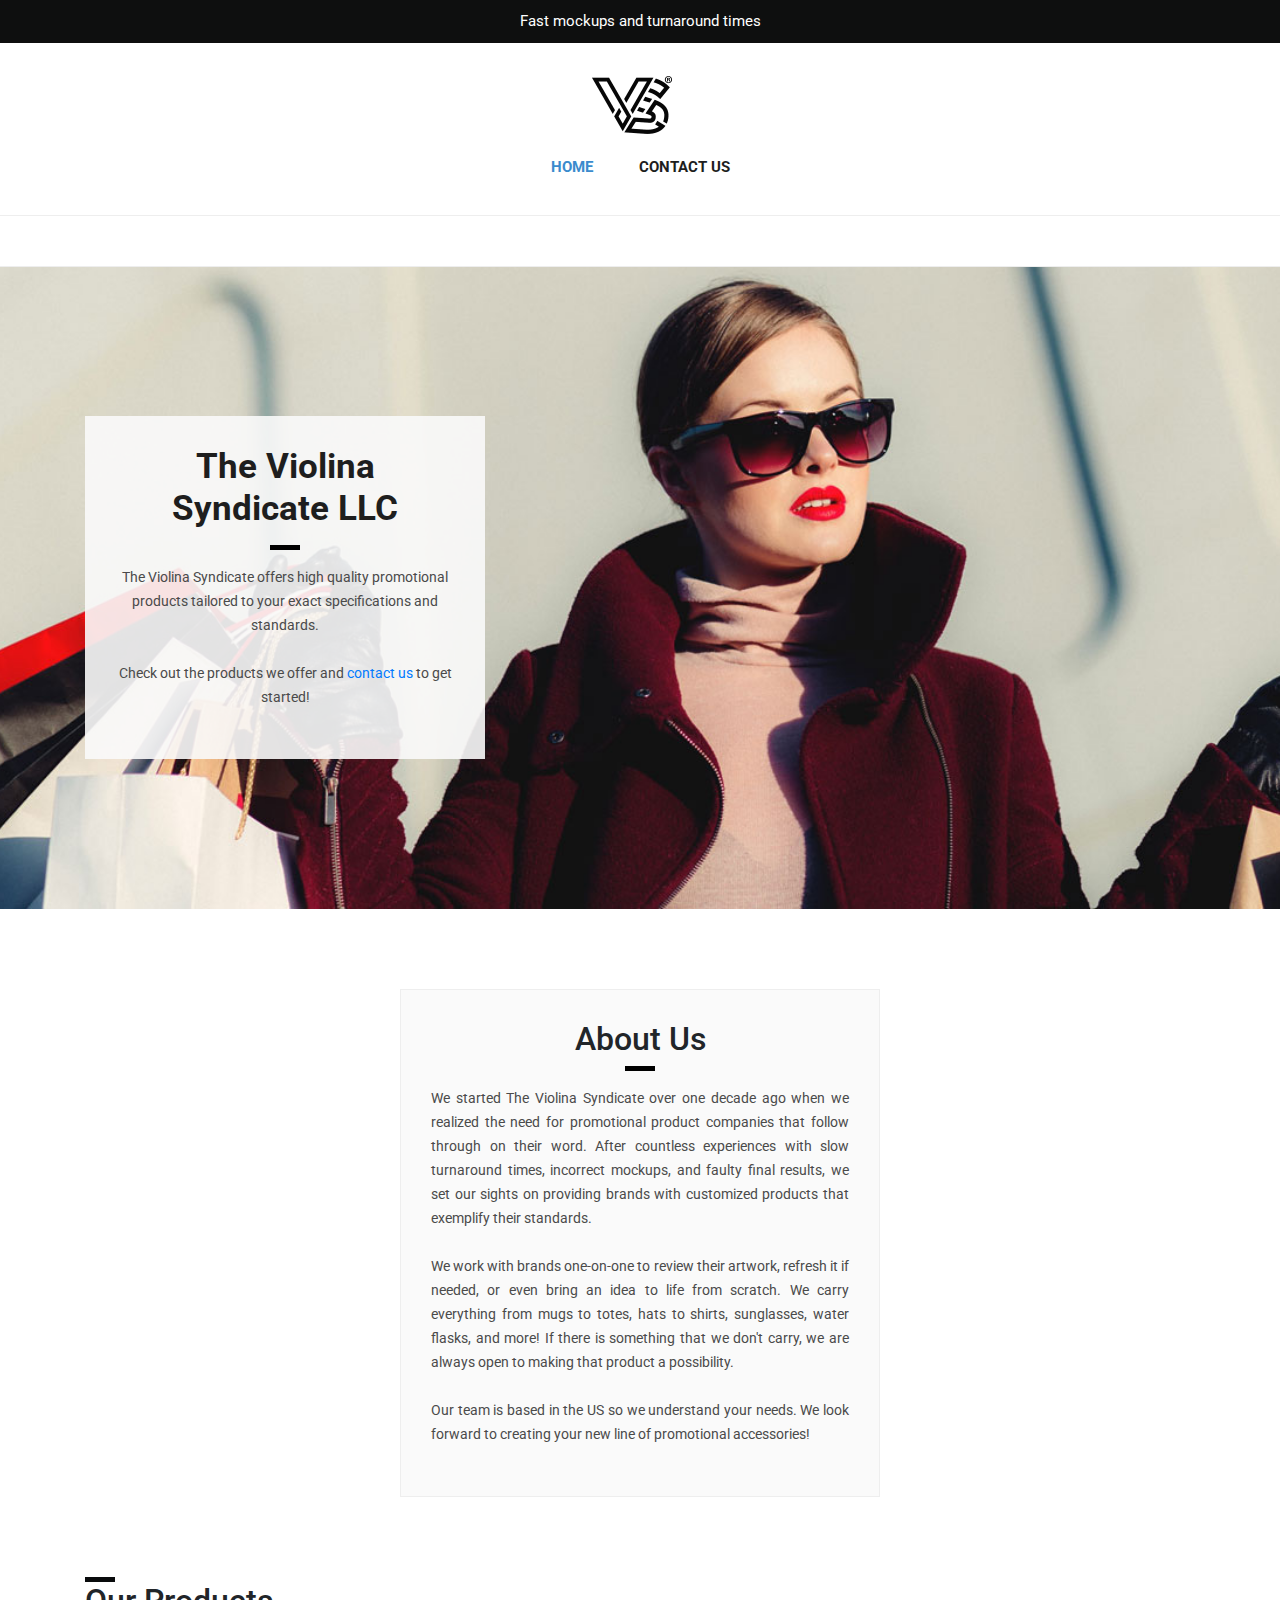
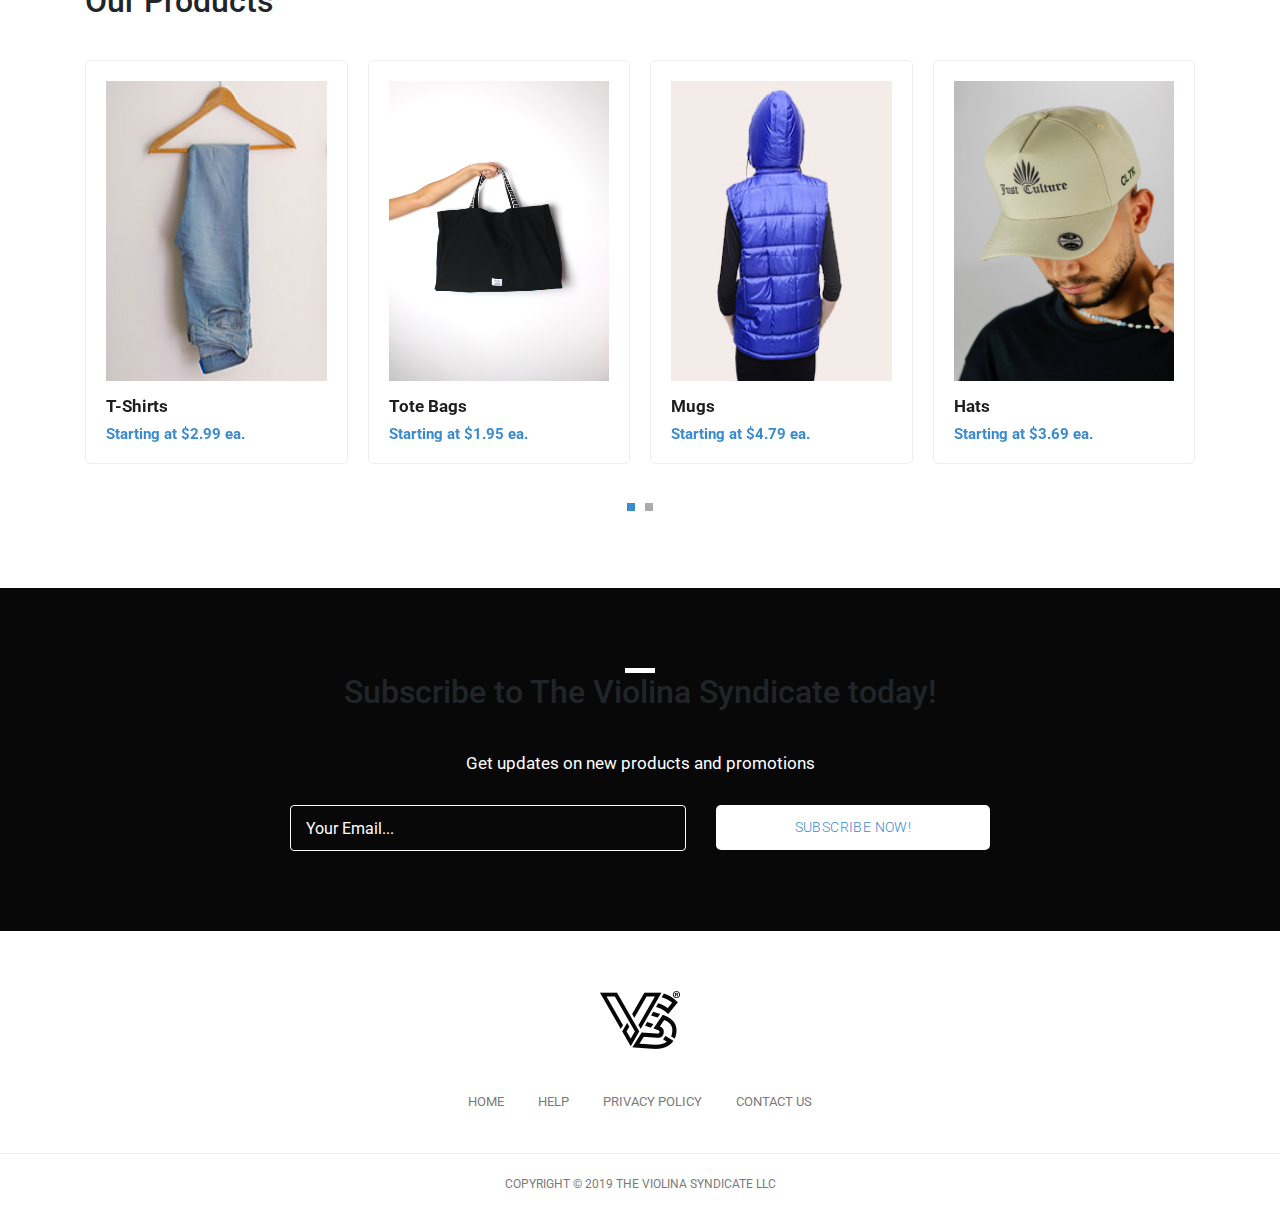
==== commit 0136a065: "seo work" ====
--- a/index.html
+++ b/index.html
@@ -4,6 +4,7 @@
   <head>
 
     <meta charset="utf-8">
+    <meta name="ahrefs-site-verification" content="b32a0934246aa47ee20359ef5bd224bdbc12e16122ceeffff9ff17ca4a030e95">
     <meta name="google-site-verification" content="jpnhBQhWkBrzf3jFwd_VVnkBygNLF56T9Fyo5_hfa2U" />
     <meta name="viewport" content="width=device-width, initial-scale=1, shrink-to-fit=no">
     <meta name="description" content="The Violina Syndicate LLC is a custom promotional products supplier. We promose fast 
@@ -11,6 +12,7 @@
     <meta name="keywords" content="The Violina Syndicate, Violina Syndicate LLC">
     <meta name="author" content="">
     <link href="https://fonts.googleapis.com/css?family=Roboto:100,300,400,500,700" rel="stylesheet">
+    <link rel="canonical" href="https://violinasyndicate.com/">
 
     <title>The Violina Syndicate LLC</title>
 
@@ -44,14 +46,14 @@
     <!-- Navigation -->
     <nav class="navbar navbar-expand-lg navbar-dark bg-dark static-top">
       <div class="container">
-        <a class="navbar-brand" href="#"><img style="width:10; height: auto" class="mb-5" src="assets/images/vslogo.png" alt=""></a>
+        <a class="navbar-brand" href="#"><img style="width:10; height: auto" class="mb-5" src="assets/images/vslogo.png" alt="The Violina Syndicate"></a>
         <button class="navbar-toggler" type="button" data-toggle="collapse" data-target="#navbarResponsive" aria-controls="navbarResponsive" aria-expanded="false" aria-label="Toggle navigation">
           <span class="navbar-toggler-icon"></span>
         </button>
         <div class="collapse navbar-collapse" id="navbarResponsive">
           <ul class="navbar-nav ml-auto">
             <li class="nav-item active">
-              <a class="nav-link" href="index.html">Home
+              <a class="nav-link" href="https://violinasyndicate.com/">Home
                 <span class="sr-only">(current)</span>
               </a>
             </li>
@@ -143,7 +145,7 @@
                 <div class="featured-item">
                   <img src="assets/images/item-05.jpg" alt="Item 5">
                   <h4>Hoodies</h4>
-                  <h6>Starting at $5.29 ea.</h6>
+                  <h6>Starting at $3.99 ea.</h6>
                 </div>
               </a>
               <a href="hydro-flasks.html">
@@ -222,7 +224,7 @@
         <div class="row">
           <div class="col-md-12">
             <div class="logo">
-              <img src="assets/images/vslogo.png" alt="">
+              <img src="assets/images/vslogo.png" alt="Violina Syndicate LLC">
             </div>
           </div>
           <div class="col-md-12">
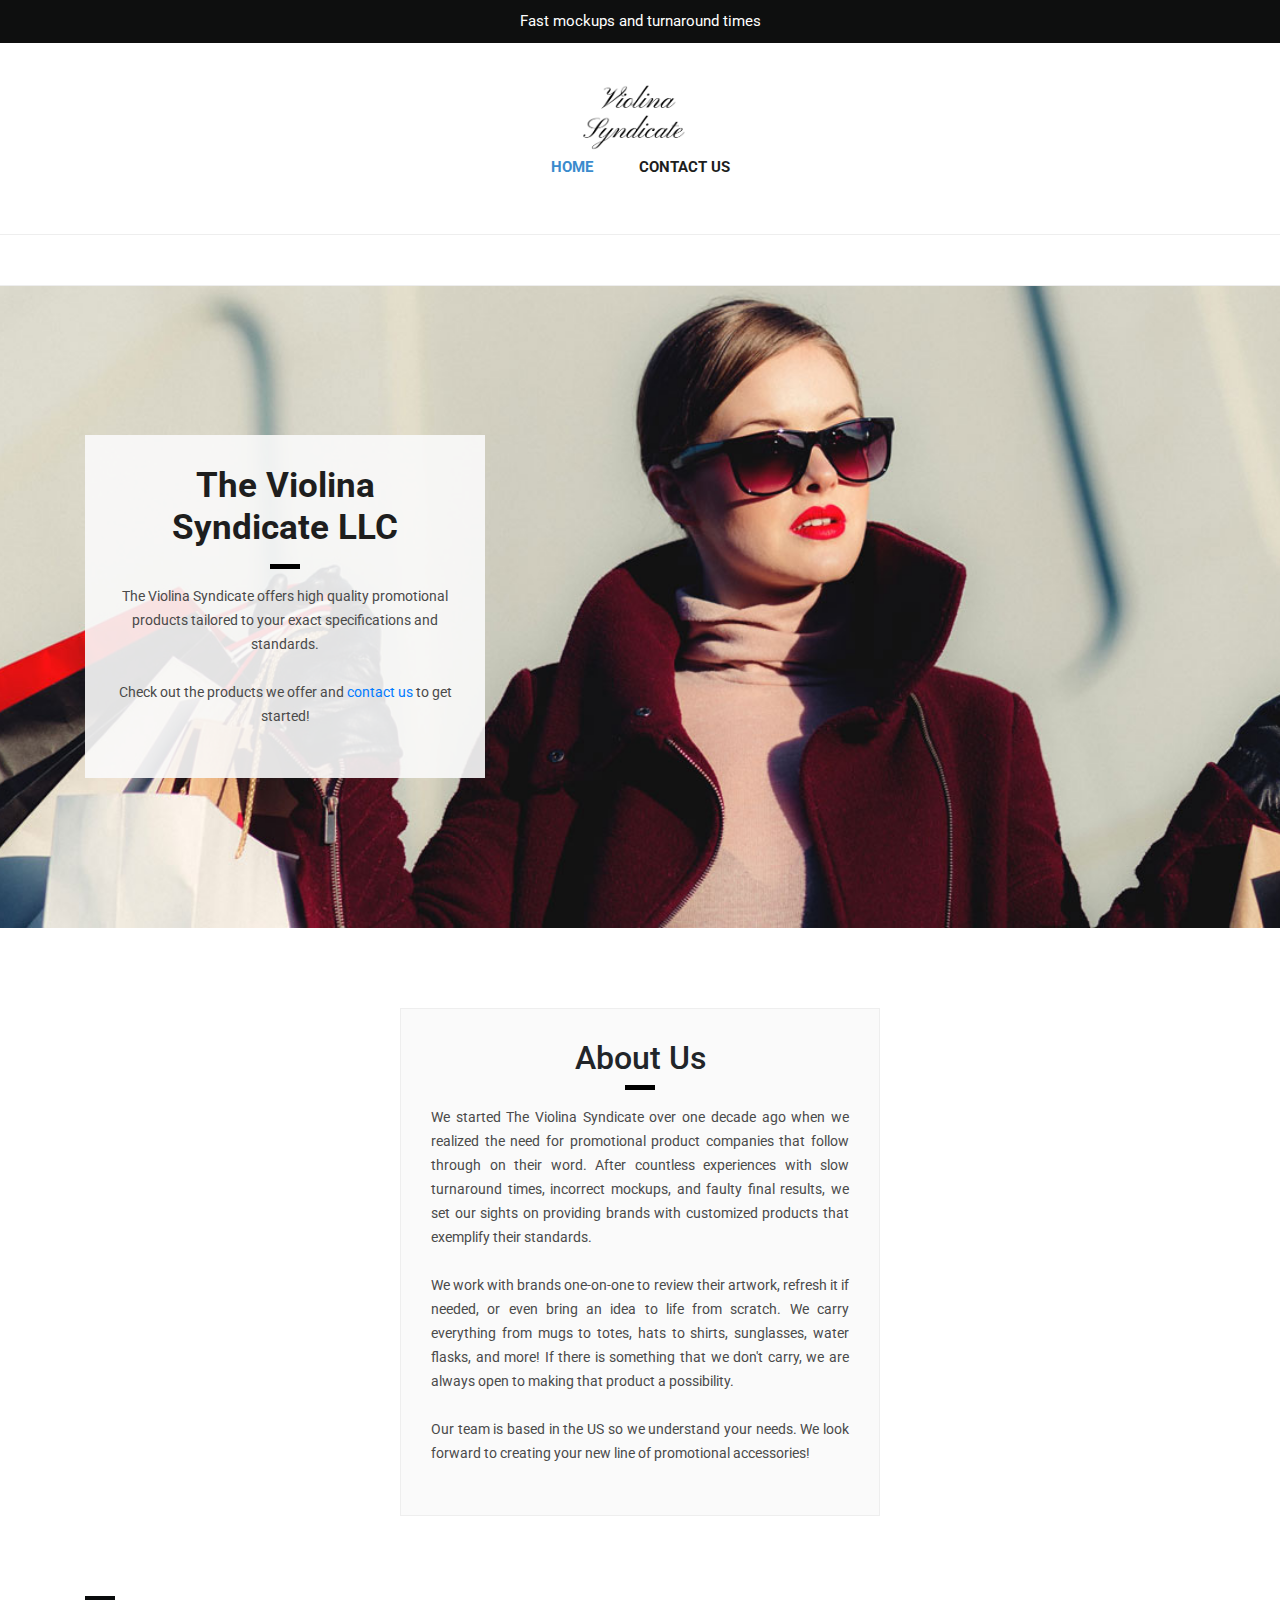
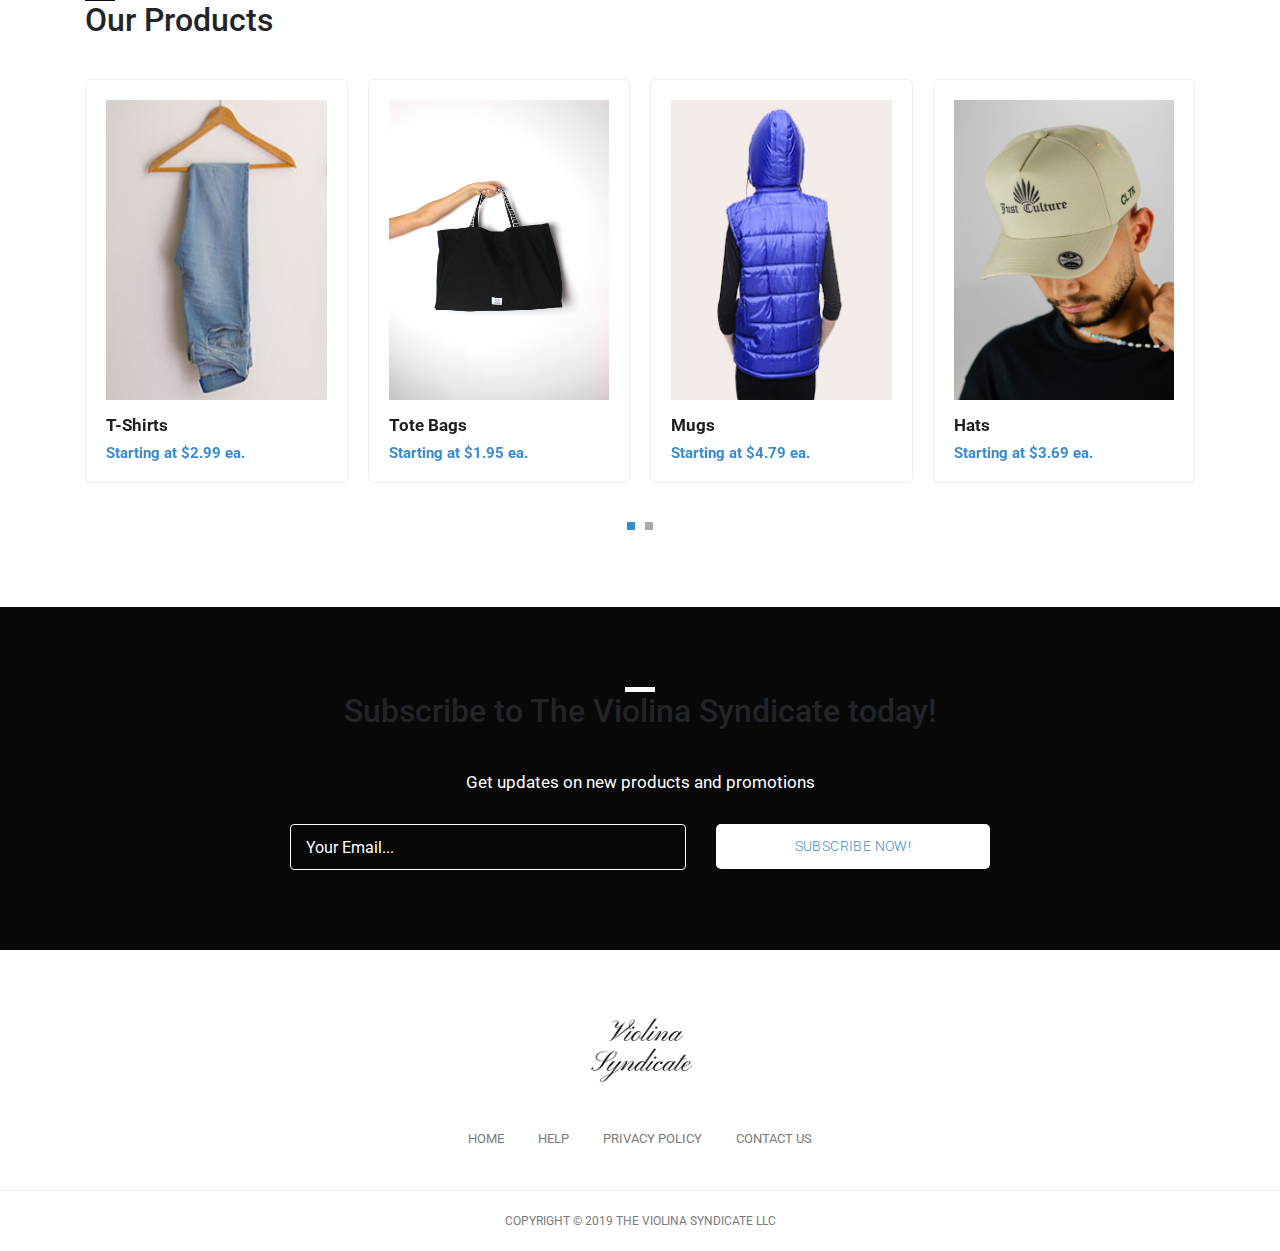
==== commit 6ab918d5: "logo change" ====
--- a/index.html
+++ b/index.html
@@ -46,7 +46,7 @@
     <!-- Navigation -->
     <nav class="navbar navbar-expand-lg navbar-dark bg-dark static-top">
       <div class="container">
-        <a class="navbar-brand" href="#"><img style="width:10; height: auto" class="mb-5" src="assets/images/vslogo.png" alt="The Violina Syndicate"></a>
+        <a class="navbar-brand" href="#"><img class="mb-5 logoClass" src="assets/images/vslogo.png" alt="The Violina Syndicate"></a>
         <button class="navbar-toggler" type="button" data-toggle="collapse" data-target="#navbarResponsive" aria-controls="navbarResponsive" aria-expanded="false" aria-label="Toggle navigation">
           <span class="navbar-toggler-icon"></span>
         </button>
@@ -224,7 +224,7 @@
         <div class="row">
           <div class="col-md-12">
             <div class="logo">
-              <img src="assets/images/vslogo.png" alt="Violina Syndicate LLC">
+              <img class="logoClass" src="assets/images/vslogo.png" alt="Violina Syndicate LLC">
             </div>
           </div>
           <div class="col-md-12">
--- a/assets/css/tooplate-main.css
+++ b/assets/css/tooplate-main.css
@@ -10,6 +10,13 @@
 	font-family: 'Roboto', sans-serif;
 	transition: all 0.5s;
 }
+
+.logoClass {
+	width: auto;
+	height: 76px;
+	margin-top: 1px
+}
+
 p {
 	margin-bottom: 0px;
 	font-size: 14px;
